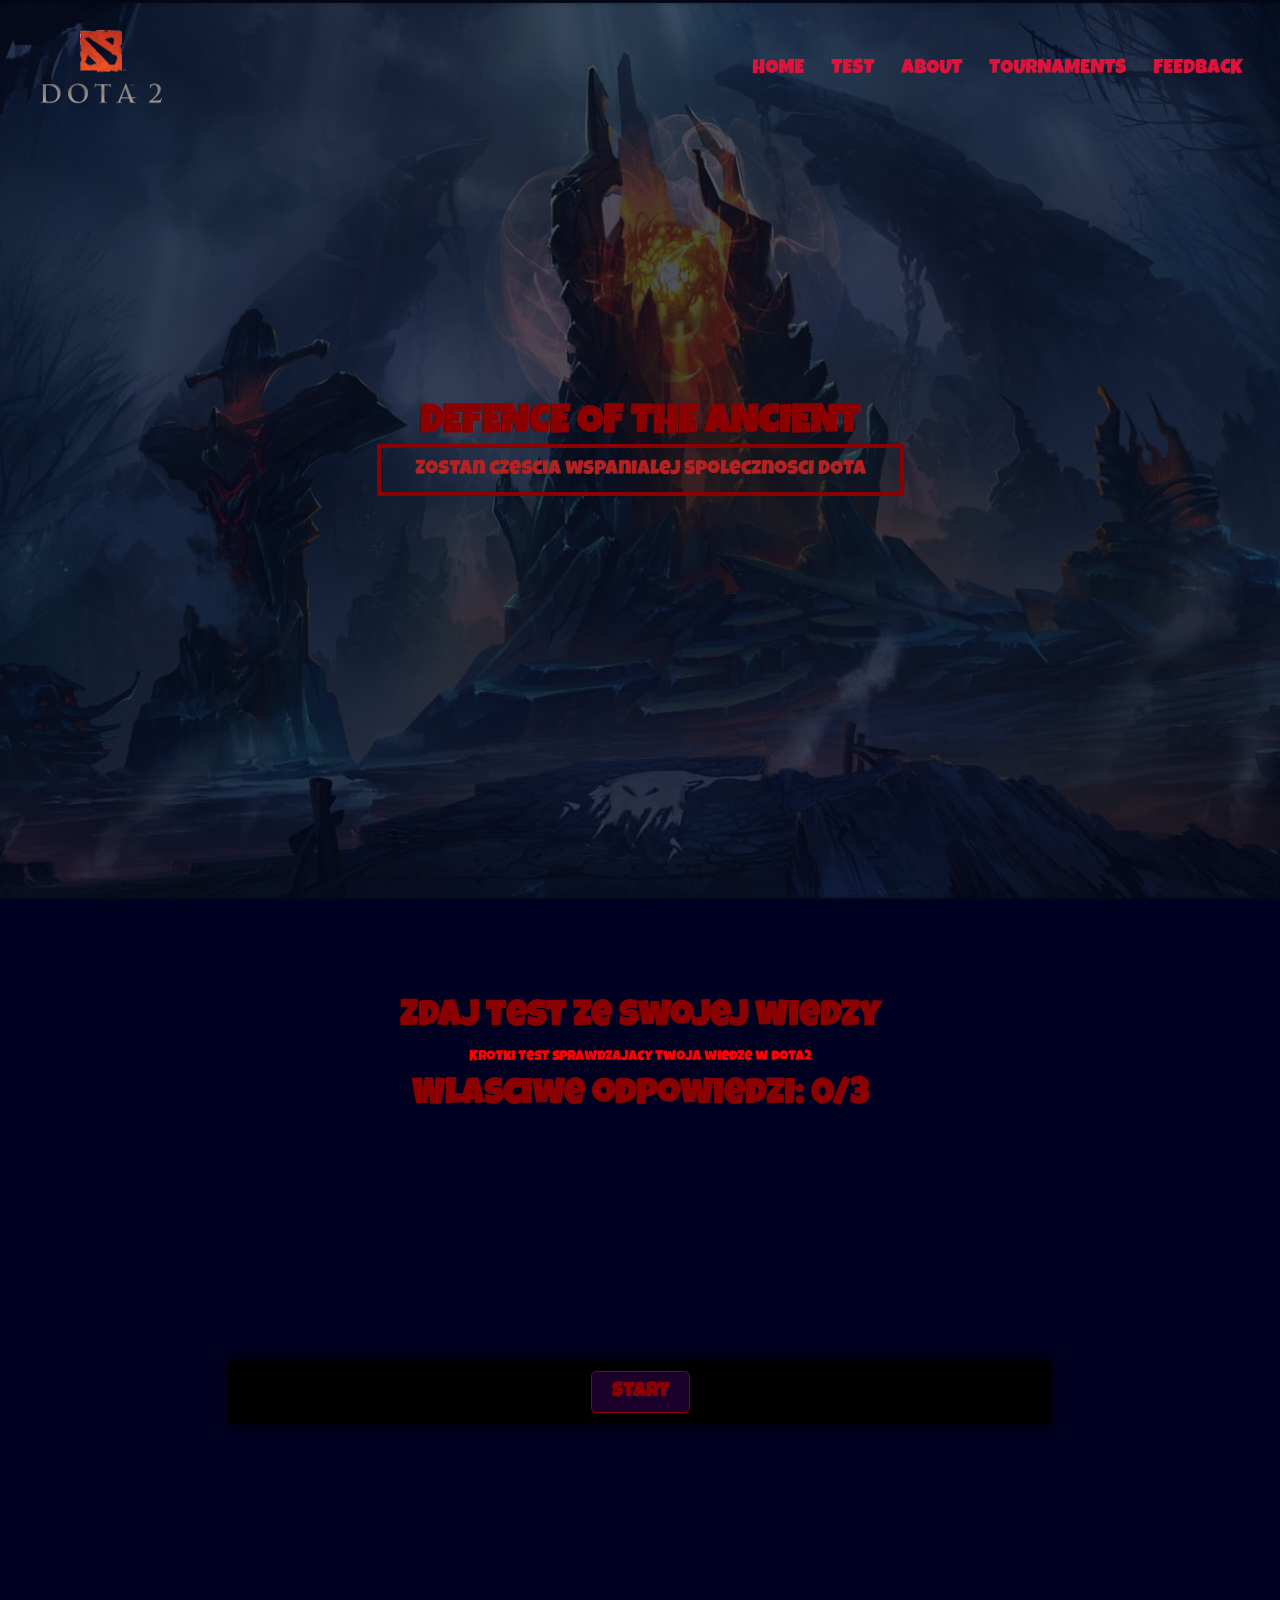
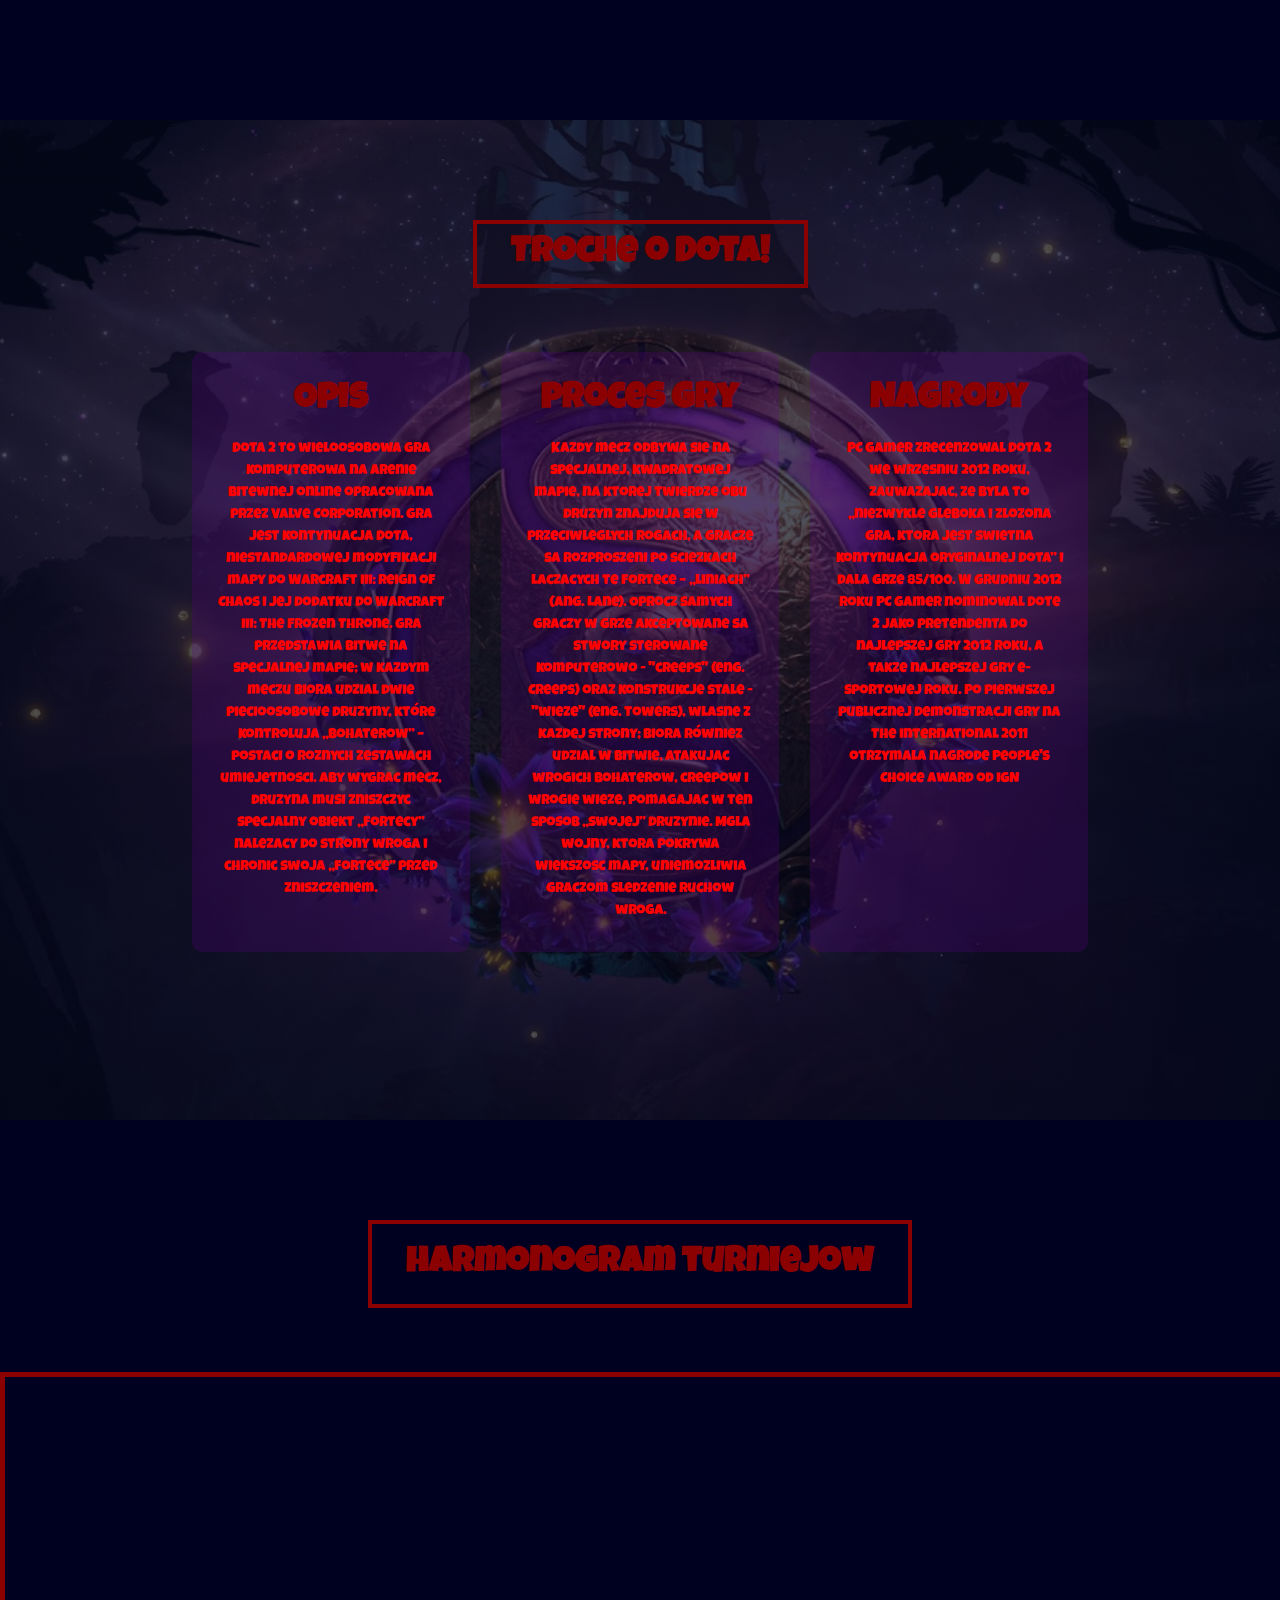
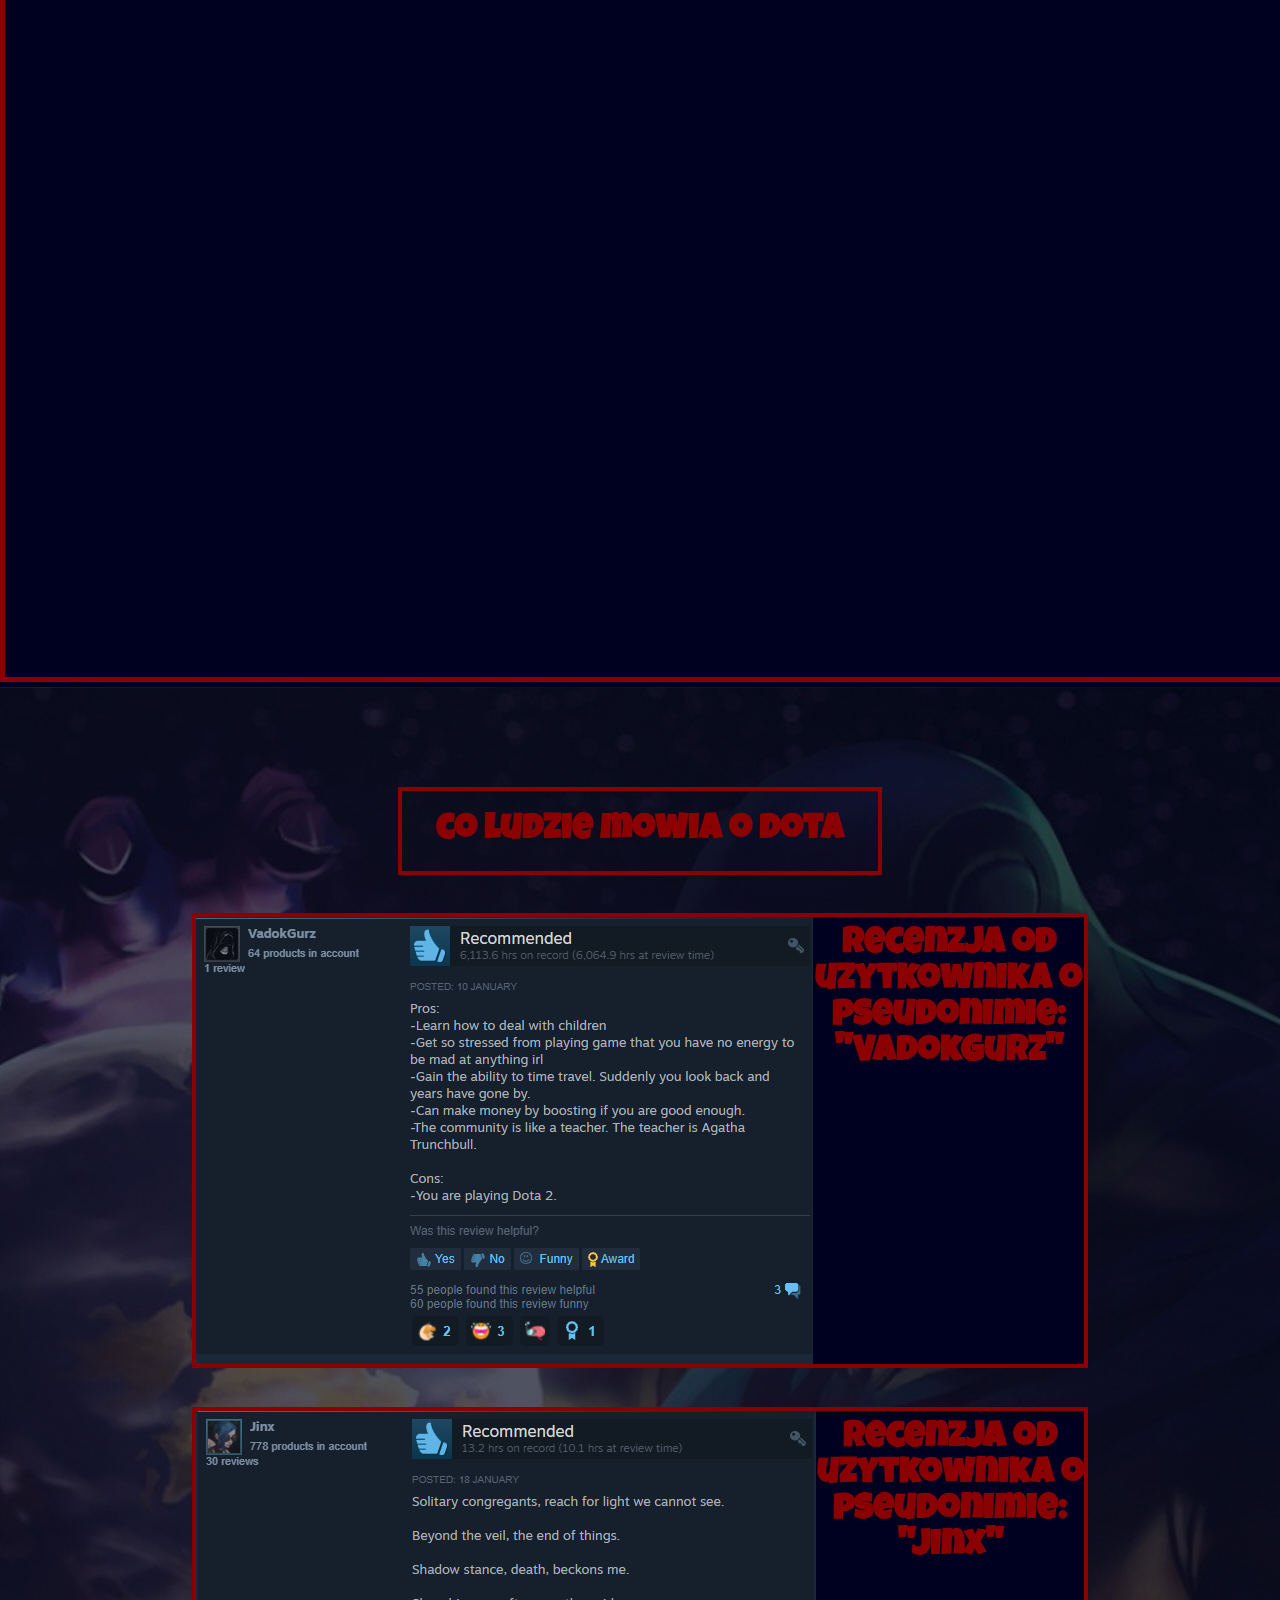
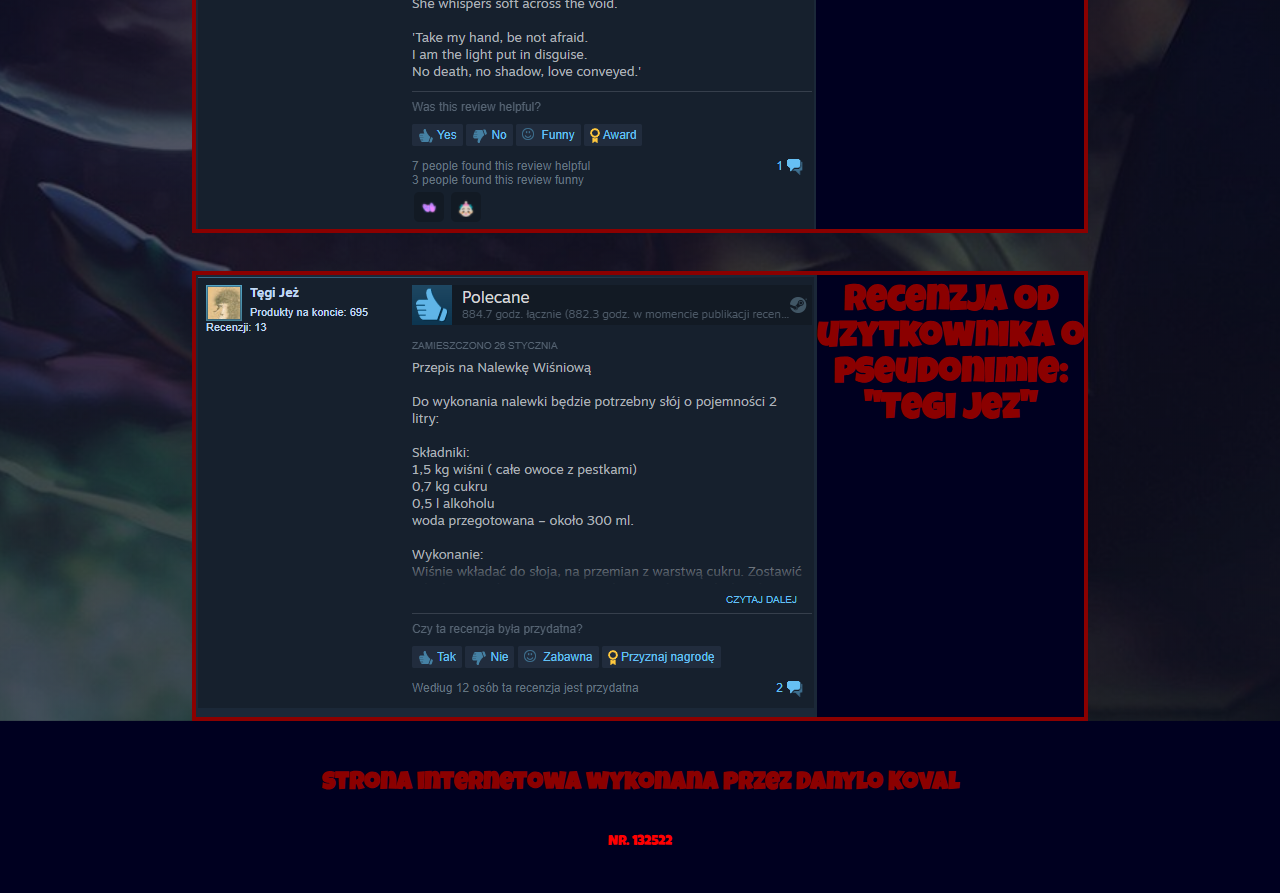
==== index.html @ 6c4fc389 "first commit" ====
<!DOCTYPE html>
<html>

<head>
    <meta name="viewport" content="width=device-width, initial-scale=1.0">
    <title>Dota 2</title>
    <link rel="stylesheet" href="styles.css">
    <link rel="preconnect" href="https://fonts.googleapis.com">
    <link rel="preconnect" href="https://fonts.gstatic.com" crossorigin>
    <link href="https://fonts.googleapis.com/css2?family=Luckiest+Guy&display=swap" rel="stylesheet">
    <link rel="icon" href="Images/favicon.ico" type="image/x-icon">
    <link rel="stylesheet" href="font-awesome-4.7.0\css\font-awesome.min.css">
    <script src="https://ajax.googleapis.com/ajax/libs/jquery/3.3.1/jquery.min.js"></script>
    <script>
    $(document).ready(function(){
    $("a").on('click', function(event) {
        if (this.hash !== "") {
        event.preventDefault();
        var hash = this.hash;
        $('html, body').animate({
            scrollTop: $(hash).offset().top
        }, 800, function(){
            window.location.hash = hash;
        });
        } 
    });
    });
</script>
</head>

<body>
    <section class="header">
        <nav>
            <a href="index.html"><img src="Images/DotaLogo.png"></a>
            <div class="nav-links" id="navLinks">
                <i class="fa fa-window-close-o" onclick="hideMenu()"></i>
                <ul>
                    <li><a href="">HOME</a></li>
                    <li><a href="#test">TEST</a></li>
                    <li><a href="#about">ABOUT</a></li>
                    <li><a href="#tournaments">TOURNAMENTS</a></li>
                    <li><a href="#feedback">FEEDBACK</a></li>
                </ul>
            </div>
            <i class="fa fa-bars" onclick="showMenu()"></i>
        </nav>

        <div class="text-box">
            <h1>DEFENCE OF THE ANCIENT</h1>
            <a href="https://store.steampowered.com/app/570/Dota_2/" class="hero-btn">Zostan czescia wspanialej spolecznosci DOTA</a>
        </div>

    </section>
    
    <!---test-->
    <section class="test" id = "test">
        <div class = "testText">
            <h1>Zdaj test ze swojej wiedzy</h1>
            <p>Krotki test sprawdzajacy Twoja wiedze w dota2</p>
        </div>
        <div class="score">
            <h1 id="right-answers">Wlasciwe odpowiedzi: 0/3 </h1>
        </div>
        <div class="container">
            <div id="question-container" class="hide">
                <div id="question" class="que">a</div>
                <div id="answer-buttons" class="btn-grid">
                    <button class="btn">Answer 1</button>
                    <button class="btn">Answer 2</button>
                    <button class="btn">Answer 3</button>
                    <button class="btn">Answer 4</button>
                </div>
            </div>
            <div class="controls">
                <button id="start-btn" class="start-btn btn">Start</button>
                <button id="next-btn" class="next-btn btn hide">Next</button>
            </div>
        </div>
       
        
        <script src="scriptTest.js"></script>
    </section>

    <!--About-->
    <section class = "about" id="about">
        <div class = "aboutHeader">
            <h1>Troche o Dota!</h1>
        </div>

        <div class = "row">
            <div class = "about-col">
                <h3>Opis</h3>
                <p>
                    Dota 2 to wieloosobowa gra komputerowa na arenie bitewnej online opracowana przez Valve Corporation. Gra jest kontynuacja DotA, niestandardowej modyfikacji mapy do Warcraft III: Reign of Chaos i jej dodatku do Warcraft III: The Frozen Throne. Gra przedstawia bitwe na specjalnej mapie; w kazdym meczu biora udzial dwie piecioosobowe druzyny, które kontroluja „bohaterow” – postaci o roznych zestawach umiejetnosci. Aby wygrac mecz, druzyna musi zniszczyc specjalny obiekt „fortecy” nalezacy do strony wroga i chronic swoja „fortece” przed zniszczeniem.
                </p>
            </div>
            <div class = "about-col">
                <h3>proces gry</h3>
                <p>
                    Kazdy mecz odbywa sie na specjalnej, kwadratowej mapie, na ktorej twierdze obu druzyn znajduja sie w przeciwleglych rogach, a gracze sa rozproszeni po sciezkach laczacych te fortece – „liniach” (ang. Lane). Oprocz samych graczy w grze akceptowane sa stwory sterowane komputerowo - "creeps" (eng. Creeps) oraz konstrukcje stale - "wieze" (eng. Towers), wlasne z kazdej strony; biora równiez udzial w bitwie, atakujac wrogich bohaterow, creepow i wrogie wieze, pomagajac w ten sposob „swojej” druzynie. Mgla wojny, ktora pokrywa wiekszosc mapy, uniemozliwia graczom sledzenie ruchow wroga.
                </p>
            </div>
            <div class = "about-col">
                <h3>Nagrody</h3>
                <p>
                    PC Gamer zrecenzowal Dota 2 we wrzesniu 2012 roku, zauwazajac, ze byla to „niezwykle gleboka i zlozona gra, ktora jest swietna kontynuacja oryginalnej DotA” i dala grze 85/100. W grudniu 2012 roku PC Gamer nominowal Dote 2 jako pretendenta do najlepszej gry 2012 roku, a takze najlepszej gry e-sportowej roku. Po pierwszej publicznej demonstracji gry na The International 2011 otrzymala nagrode People's Choice Award od IGN
                </p>
            </div>
        </div>
    </section>


    <!--TOURNAMENTS-->

    <section class = "tournaments" id = "tournaments">
        <div class = "tourFrame">
            <h3>harmonogram turniejow</h3>
        </div>
        <iframe src="https://www.gosugamers.net/dota2/tournaments" style="border: 5px solid darkred;" width="1400" height="900"></iframe>
    </section>


    <!--FEEDBACK-->

    <section class="feedback" id="feedback">
        <div class = "feedbackHeader">
            <h3>co ludzie mowia o dota</h3>
        </div>

        <div class = "back-col">
            <img src = "Images/Review1.png">
            <div>
                <h3>Recenzja od uzytkownika o pseudonimie: "VadokGurz"</h3>
            </div>
        </div>
        <div class = "back-col">
            <img src = "Images/Review2.png">
            <div>
                <h3>Recenzja od uzytkownika o pseudonimie: "Jinx"</h3>
            </div>
        </div>
        <div class = "back-col">
            <img src = "Images/Review3.png">
            <div>
                <h3>Recenzja od uzytkownika o pseudonimie: "Tegi Jez"</h3>
            </div>
        </div>
    </section>

    <!--FOOTER-->

    <section class = "footer">
        <h3>strona internetowa wykonana przez Danylo Koval</h3>
        <p>Nr. 132522</p>
    </section>

    <!-----JS close menu/open menu------>
    <script>

        var navLinks = document.getElementById("navLinks");
        function showMenu() {
            navLinks.style.right = "0";
        }
        function hideMenu() {
            navLinks.style.right = "-200px";
        }

    </script>

</body>

</html>
---- styles.css ----
*{
    margin:0;
    padding:0;
    font-family: 'Luckiest Guy', cursive;
}

/*HEADER SECTION*/

.header{
    min-height: 100vh;
    width: 100%;
    background-image: linear-gradient(rgba(4,9,30,0.7), rgba(4,9,30,0.7)), url(Images/Header.png);
    background-position: center;
    background-size: cover;
    position: relative;
 }

 nav{
     display: flex;
     padding: 2%;
     justify-content: space-between;
     align-items: center;
 }

 nav img{
     width: 150px;
 }

 .nav-links{
    flex: 1;
    text-align: right;
 }

 .nav-links ul li{
    list-style: none;
    display: inline-block;
    padding: 8px 12px;
    position: relative;
 }

 .nav-links ul li a{
     color: crimson;
     text-decoration: darkred;
     font-size: 20px;
 }

 .nav-links ul li::after{
     content:'';
     width: 0%;
     height: 2px;
     background: firebrick;
     display: block;
     margin: auto;
     transition: 0.7s;
 }

 .nav-links ul li:hover::after{
     width: 100%;
 }

 .text-box{
     width: 90%;
     color: firebrick;
     position: absolute;
     top: 50%;
     left: 50%;
     transform: translate(-50%, -50%);
     text-align: center;
 }

 .text-box h1{
    font-size: 40px;
 }

 .hero-btn{
     display: inline-block;
     text-decoration: none;
     color: firebrick;
     border: 4px solid darkred;
    padding: 12px 34px;
    font-size: 20px;
    background: transparent;
    position: relative;
    cursor: pointer;
 }

 .hero-btn:hover{
     border: 4px solid darkred;
     background: darkred;
     transition: 0.7s;
 }

nav .fa{
    display: none;
}

 @media(max-width: 700px){
     .text-box h1{
        font-size: 20px;
     }

     .nav-links ul li{
         display: block;
     }

     .nav-links{
         position: absolute;
         background: dimgrey;
         height: 100vh;
         width: 200px;
         top: 0;
         right: -200px;
         text-align: left;
         z-index: 2;
         transition: 1s;

     }
     nav .fa{
         display: block;
         color: black;
         margin: 10px;
         font-size: 22px;
         cursor: pointer;
     }

     .nav-links ul{
         padding: 15px;
     }
 }


/*Test SECTION*/

 .test{
     background-color: rgb(0, 0, 32);
    min-height: 80vh;
     width: 100%;
     margin: auto;
     text-align: center;
     padding-top: 100px;
     position: relative;
 }

 h1{
     font-size: 36px;
     font-weight: 600;
     color: darkred;
 }
 p{
     color: red;
     font-size: 14px;
     font-weight: 300;
     line-height: 22px;
     padding: 10px;
 }

test.correct{
    --hue:var(--hue-correct)
}
test.wrong{
    --hue:var(--hue-wrong)
}
 .container{
    top: 60%;
    left: 50%;
    position: absolute;
    transform: translate(-50%, -50%);
     width: 800px;
     max-width: 80%;
     background-color: black;
     border-radius: 5px;
     padding: 10px;
     box-shadow: 0 0 10px 2px;
 }

 .que{
     color: darkred;
 }

 .score{
    color: darkred;
    margin: 0 auto;
 }
 .btn-grid{
     display: grid;
     grid-template-columns: repeat(2, auto);
     gap: 10px;
     margin: 20px 0;
 }

 .btn{
     border: 1px solid darkred;
     background-color: rgb(28, 0, 44);
     border-radius: 5px;
     padding: 5px 10px;
     color: darkred;
     outline: none;
     cursor: pointer;
 }

 .btn:hover{
     border-color: darkred;
 }

 .start-btn, 
 .next-btn{
     font-size: 20px;
     font-weight: bold;
     padding: 10px 20px;
     cursor: pointer;
 }

 .controls{
     display: inline-block;
     justify-content: center;
     align-items: center;
 }

 .hide{
     display: none;
 }




/*ABOUT SECTION*/


 .about{
    min-height: 100vh;
    width: 100%;
    background-image: linear-gradient(rgba(4,9,30,0.7), rgba(4,9,30,0.7)), url(Images/Test.png);
    background-position: center;
    background-size: cover;
    position: relative;
    margin: auto;
    text-align: center;
    padding-top: 100px;
 }

 .aboutHeader{
    padding: 12px 34px;
    border: 4px solid darkred;
    display: inline-block;
    text-decoration: none;
 }

 h3{
     text-align: center;
    font-size: 36px;
    font-weight: 600;
    color: darkred;
    margin: 10px 0;
 }

 .row{
     margin-left: 15%;
     margin-right: 15%;
     margin-top: 5%;
     display: flex;
     justify-content: space-between;
 }

 .about-col{
     background-color: rgba(95, 0, 139, 0.226);
     flex-basis: 31%;
     border-radius: 10px;
     margin-bottom: 5%;
     padding: 20px 15px;
     box-sizing: border-box;
 }

 @media(max-width: 700px){
     .row{
         flex-direction: column;
     }
 }

 .tournaments{
    background-color: rgb(0, 0, 32);
     width: 100%;
     margin: auto;
     text-align: center;
     padding-top: 100px;
     position: relative;
 }

 .tourFrame{
     margin-bottom: 5%;
     padding: 12px 34px;
     border: 4px solid darkred;
     display: inline-block;
     text-decoration: none;
 }

 /*FEEDBACK*/

 .feedback{
    min-height: 100vh;
    width: 100%;
    background-image: linear-gradient(rgba(4,9,30,0.7), rgba(4,9,30,0.7)), url(Images/feeedback.png);
    background-position: center;
    background-size: cover;
    position: relative;
    margin: auto;
    text-align: center;
    padding-top: 100px;
 }

 .feedbackHeader{
    padding: 12px 34px;
    border: 4px solid darkred;
    display: inline-block;
    text-decoration: none;
 }

 .back-col{
     background-color: rgb(0, 0, 32);
    border: 4px solid darkred;
    text-align: center;
    margin-left: 15%;
    margin-right: 15%;
    margin-top: 3%;
    display: flex;
    justify-content: space-between;
 }

 @media(max-width: 700px){
     h3{
        font-size: 20px;
     }
     .back-col{
        flex-direction: column;
     }
    .back-col img{
        max-width: 100%;
        min-width: 300px;
        height: auto;
    }
 }

 /*FOOTER*/

 .footer{
     background-color: rgb(0, 0, 32);
     width: 100%;
     text-align: center;
     padding: 30px 0;
 }
 .footer h3{
     font-size: 25px;
     color: darkred;
     margin-bottom: 25px;
     margin-top: 20px;
     font-weight: 600;
 }
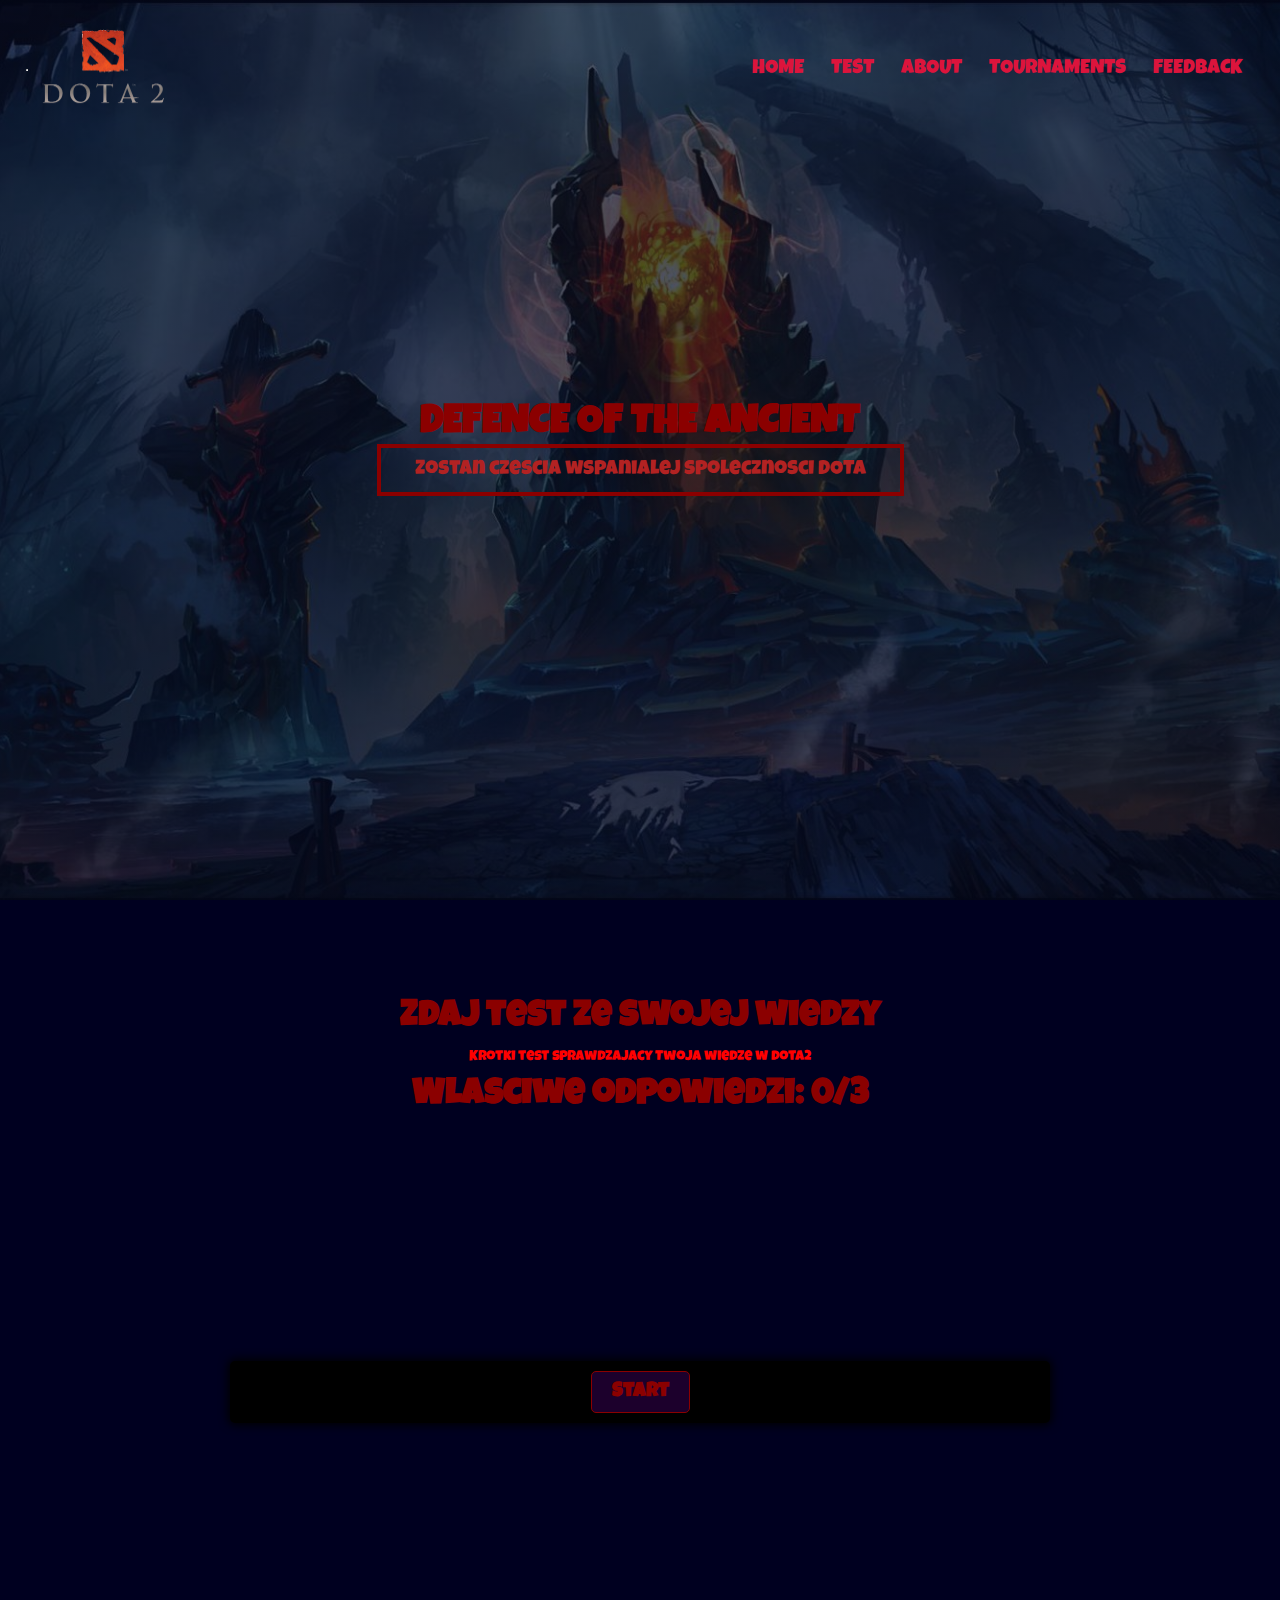
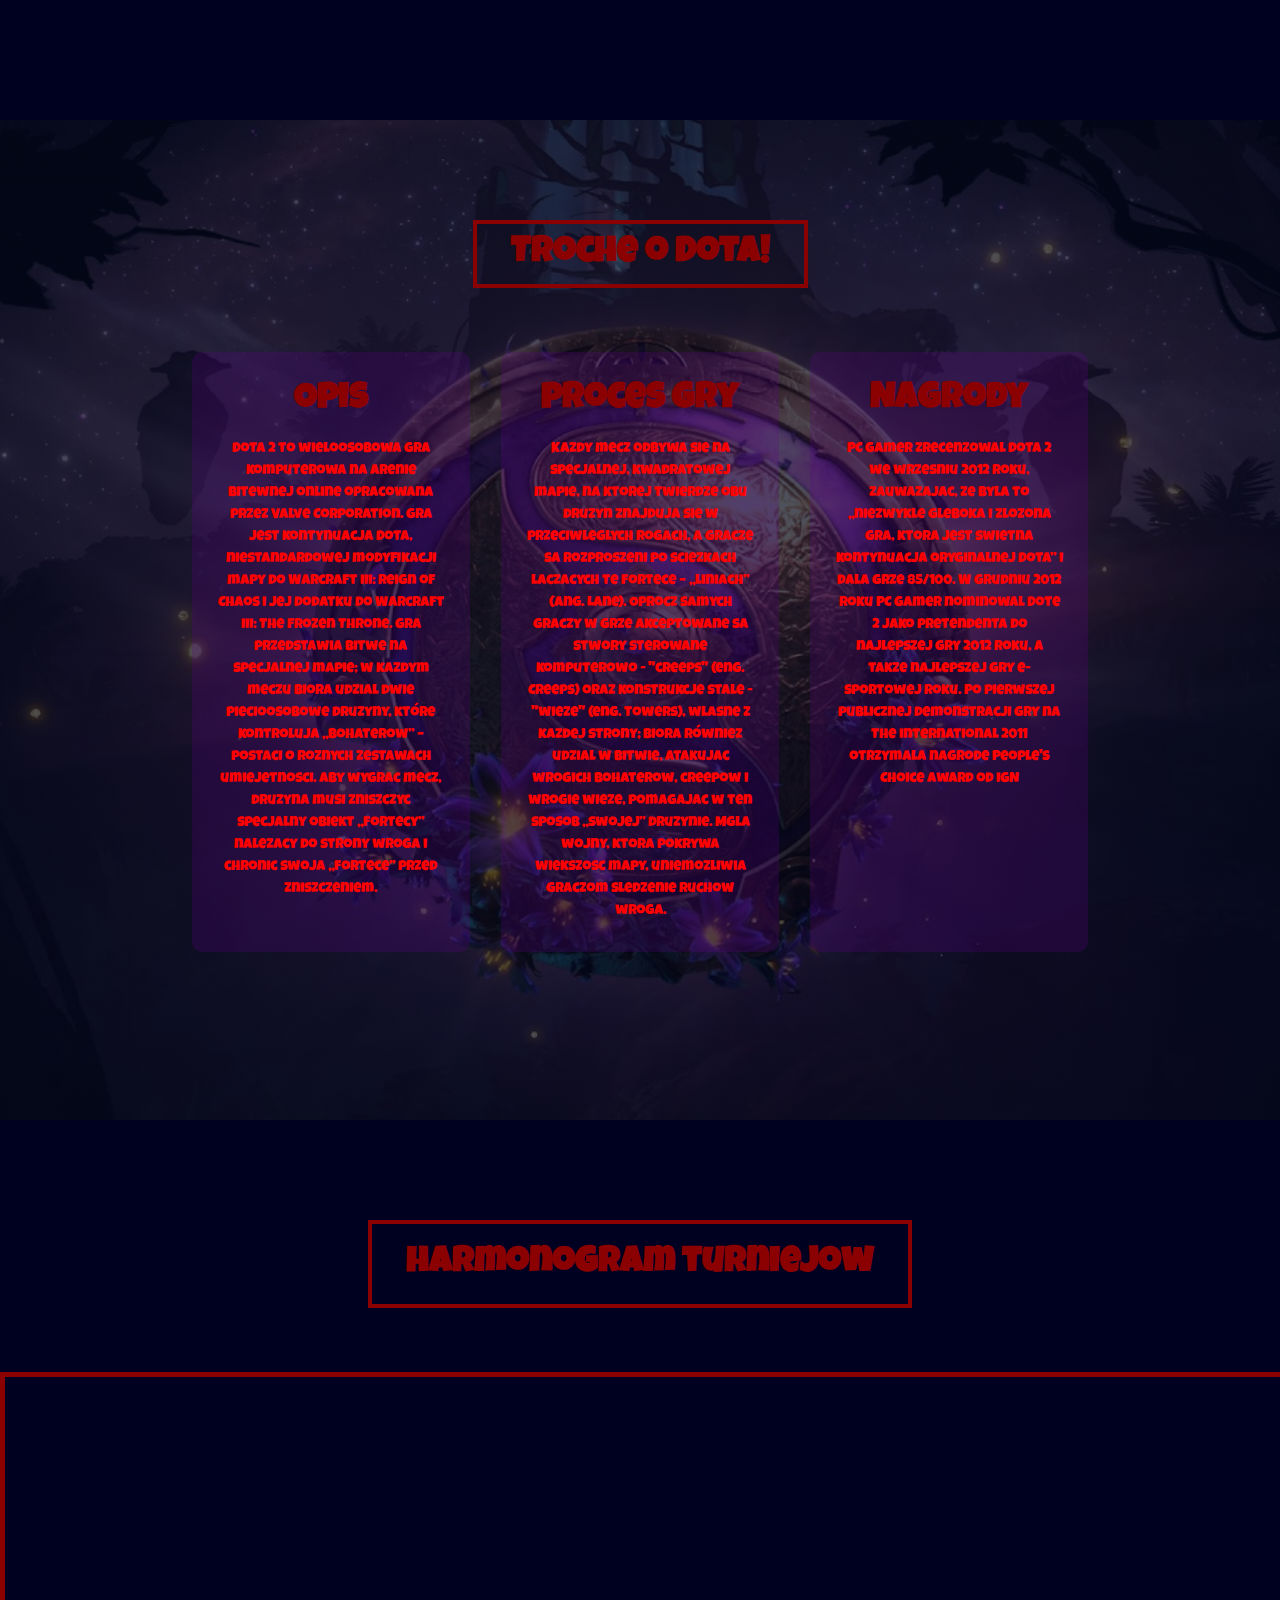
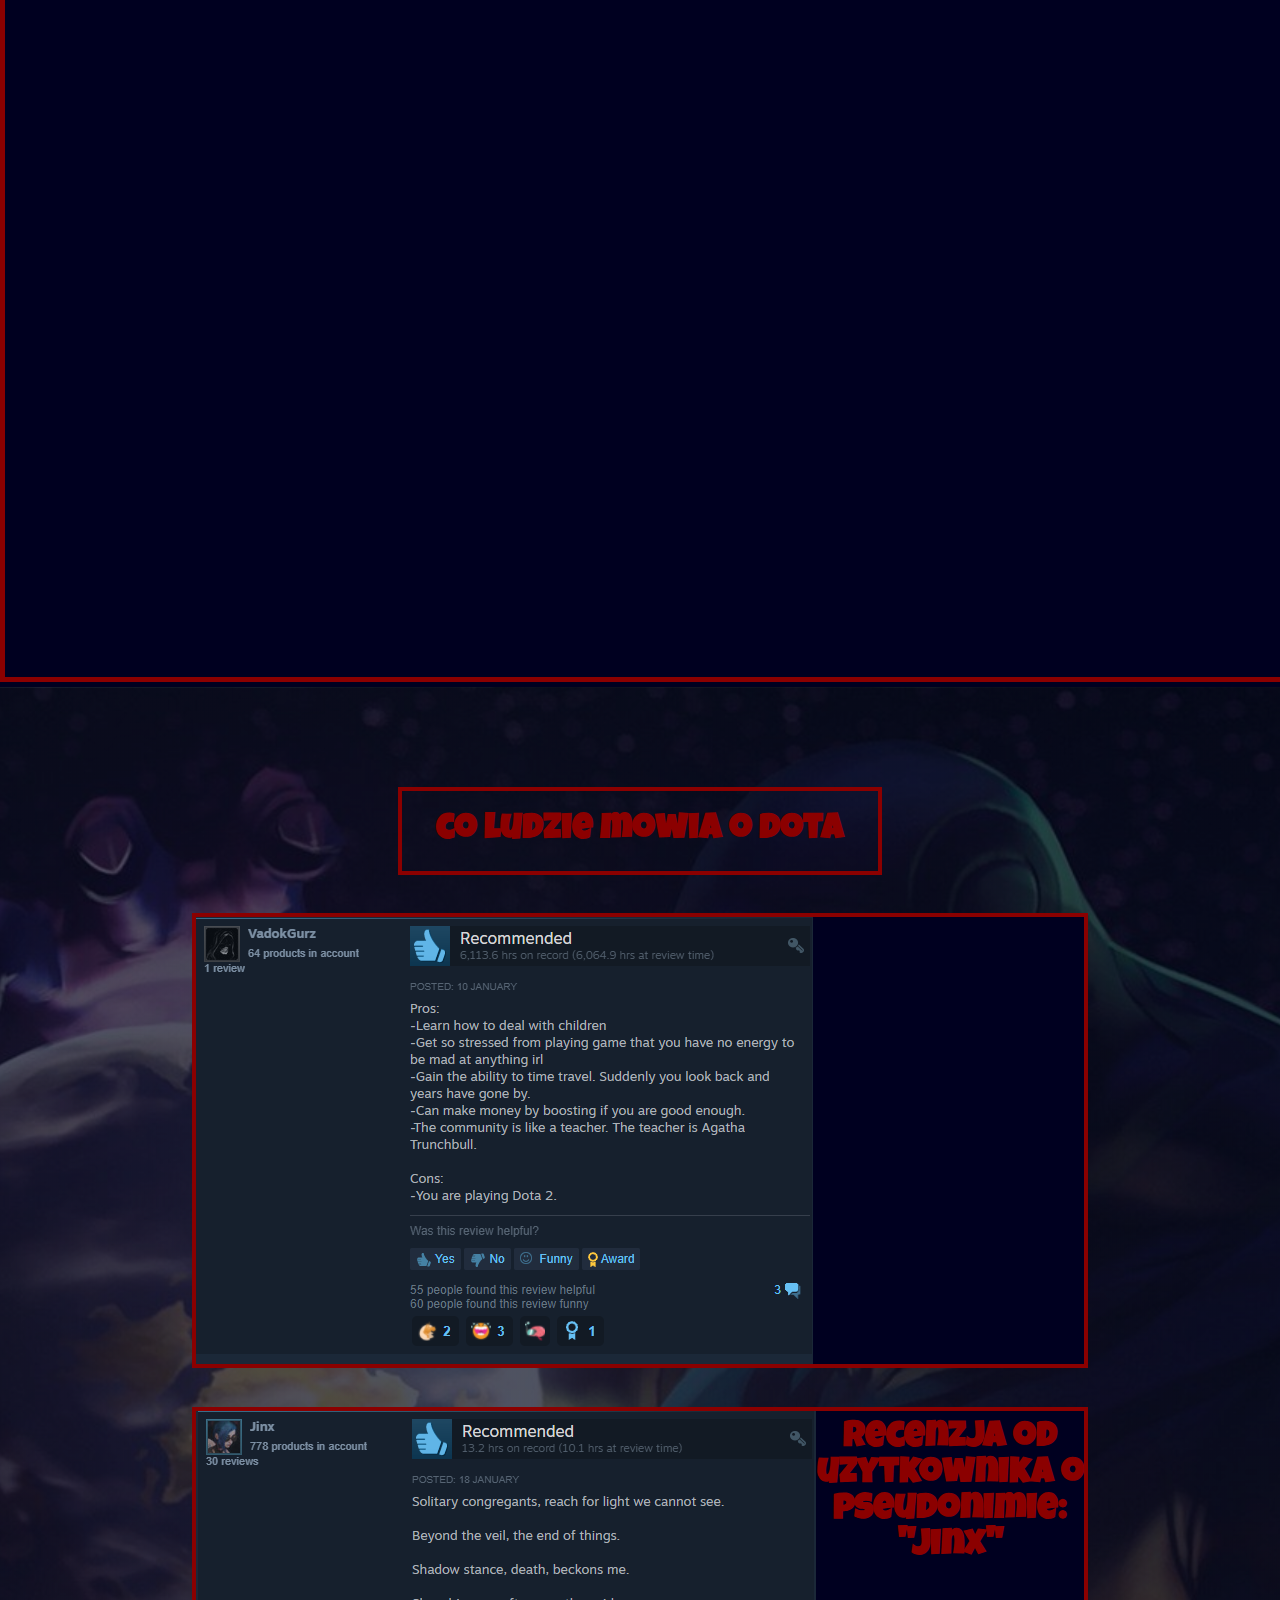
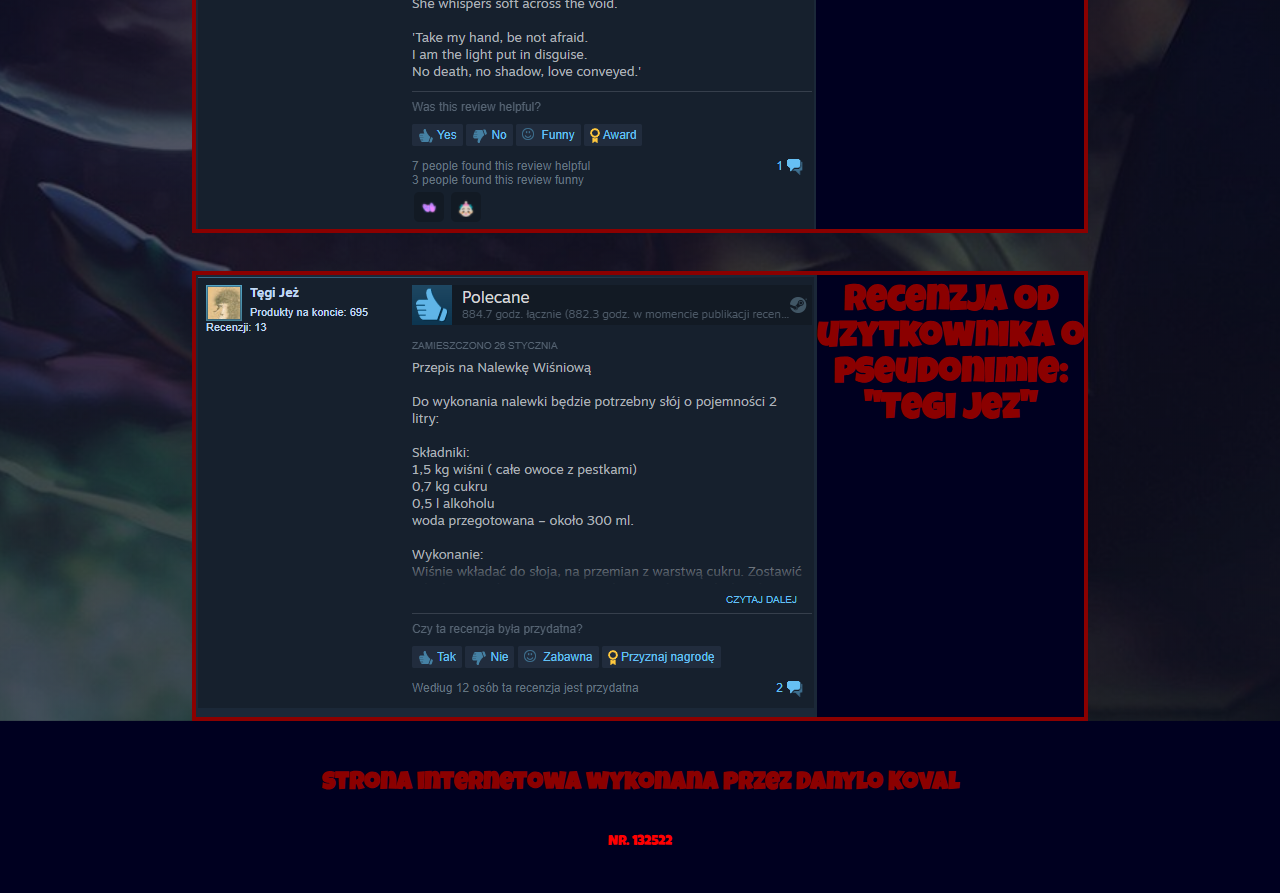
==== commit 310fa2c2: "keywords" ====
--- a/index.html
+++ b/index.html
@@ -3,6 +3,8 @@
 
 <head>
     <meta name="viewport" content="width=device-width, initial-scale=1.0">
+    <meta name="keywords" content="Dota2, Dota 2, dota 2 reddit, Steam, Gra, Pudge, Defense of the Ancient 2, Gabe Newell, GOSU, gosugamers, GOSU AI, dota 2 quiz">
+    <meta name="description" content="">
     <title>Dota 2</title>
     <link rel="stylesheet" href="styles.css">
     <link rel="preconnect" href="https://fonts.googleapis.com">
@@ -12,25 +14,38 @@
     <link rel="stylesheet" href="font-awesome-4.7.0\css\font-awesome.min.css">
     <script src="https://ajax.googleapis.com/ajax/libs/jquery/3.3.1/jquery.min.js"></script>
     <script>
-    $(document).ready(function(){
-    $("a").on('click', function(event) {
-        if (this.hash !== "") {
-        event.preventDefault();
-        var hash = this.hash;
-        $('html, body').animate({
-            scrollTop: $(hash).offset().top
-        }, 800, function(){
-            window.location.hash = hash;
+        $(document).ready(function() {
+            $("a").on('click', function(event) {
+                if (this.hash !== "") {
+                    event.preventDefault();
+                    var hash = this.hash;
+                    $('html, body').animate({
+                        scrollTop: $(hash).offset().top
+                    }, 800, function() {
+                        window.location.hash = hash;
+                    });
+                }
+            });
         });
-        } 
-    });
-    });
-</script>
+    </script>
+    <!-- Global site tag (gtag.js) - Google Analytics -->
+    <script async src="https://www.googletagmanager.com/gtag/js?id=G-BEG6XN73PK"></script>
+    <script>
+        window.dataLayer = window.dataLayer || [];
+
+        function gtag() {
+            dataLayer.push(arguments);
+        }
+        gtag('js', new Date());
+
+        gtag('config', 'G-BEG6XN73PK');
+    </script>
 </head>
 
 <body>
     <section class="header">
         <nav>
+            <hr>
             <a href="index.html"><img src="Images/DotaLogo.png"></a>
             <div class="nav-links" id="navLinks">
                 <i class="fa fa-window-close-o" onclick="hideMenu()"></i>
@@ -51,10 +66,10 @@
         </div>
 
     </section>
-    
+
     <!---test-->
-    <section class="test" id = "test">
-        <div class = "testText">
+    <section class="test" id="test">
+        <div class="testText">
             <h1>Zdaj test ze swojej wiedzy</h1>
             <p>Krotki test sprawdzajacy Twoja wiedze w dota2</p>
         </div>
@@ -76,34 +91,39 @@
                 <button id="next-btn" class="next-btn btn hide">Next</button>
             </div>
         </div>
-       
-        
+
+
         <script src="scriptTest.js"></script>
     </section>
 
     <!--About-->
-    <section class = "about" id="about">
-        <div class = "aboutHeader">
+    <section class="about" id="about">
+        <div class="aboutHeader">
             <h1>Troche o Dota!</h1>
         </div>
 
-        <div class = "row">
-            <div class = "about-col">
+        <div class="row">
+            <div class="about-col">
                 <h3>Opis</h3>
                 <p>
-                    Dota 2 to wieloosobowa gra komputerowa na arenie bitewnej online opracowana przez Valve Corporation. Gra jest kontynuacja DotA, niestandardowej modyfikacji mapy do Warcraft III: Reign of Chaos i jej dodatku do Warcraft III: The Frozen Throne. Gra przedstawia bitwe na specjalnej mapie; w kazdym meczu biora udzial dwie piecioosobowe druzyny, które kontroluja „bohaterow” – postaci o roznych zestawach umiejetnosci. Aby wygrac mecz, druzyna musi zniszczyc specjalny obiekt „fortecy” nalezacy do strony wroga i chronic swoja „fortece” przed zniszczeniem.
+                    Dota 2 to wieloosobowa gra komputerowa na arenie bitewnej online opracowana przez Valve Corporation. Gra jest kontynuacja DotA, niestandardowej modyfikacji mapy do Warcraft III: Reign of Chaos i jej dodatku do Warcraft III: The Frozen Throne. Gra przedstawia
+                    bitwe na specjalnej mapie; w kazdym meczu biora udzial dwie piecioosobowe druzyny, które kontroluja „bohaterow” – postaci o roznych zestawach umiejetnosci. Aby wygrac mecz, druzyna musi zniszczyc specjalny obiekt „fortecy” nalezacy
+                    do strony wroga i chronic swoja „fortece” przed zniszczeniem.
                 </p>
             </div>
-            <div class = "about-col">
+            <div class="about-col">
                 <h3>proces gry</h3>
                 <p>
-                    Kazdy mecz odbywa sie na specjalnej, kwadratowej mapie, na ktorej twierdze obu druzyn znajduja sie w przeciwleglych rogach, a gracze sa rozproszeni po sciezkach laczacych te fortece – „liniach” (ang. Lane). Oprocz samych graczy w grze akceptowane sa stwory sterowane komputerowo - "creeps" (eng. Creeps) oraz konstrukcje stale - "wieze" (eng. Towers), wlasne z kazdej strony; biora równiez udzial w bitwie, atakujac wrogich bohaterow, creepow i wrogie wieze, pomagajac w ten sposob „swojej” druzynie. Mgla wojny, ktora pokrywa wiekszosc mapy, uniemozliwia graczom sledzenie ruchow wroga.
+                    Kazdy mecz odbywa sie na specjalnej, kwadratowej mapie, na ktorej twierdze obu druzyn znajduja sie w przeciwleglych rogach, a gracze sa rozproszeni po sciezkach laczacych te fortece – „liniach” (ang. Lane). Oprocz samych graczy w grze akceptowane sa stwory
+                    sterowane komputerowo - "creeps" (eng. Creeps) oraz konstrukcje stale - "wieze" (eng. Towers), wlasne z kazdej strony; biora równiez udzial w bitwie, atakujac wrogich bohaterow, creepow i wrogie wieze, pomagajac w ten sposob „swojej”
+                    druzynie. Mgla wojny, ktora pokrywa wiekszosc mapy, uniemozliwia graczom sledzenie ruchow wroga.
                 </p>
             </div>
-            <div class = "about-col">
+            <div class="about-col">
                 <h3>Nagrody</h3>
                 <p>
-                    PC Gamer zrecenzowal Dota 2 we wrzesniu 2012 roku, zauwazajac, ze byla to „niezwykle gleboka i zlozona gra, ktora jest swietna kontynuacja oryginalnej DotA” i dala grze 85/100. W grudniu 2012 roku PC Gamer nominowal Dote 2 jako pretendenta do najlepszej gry 2012 roku, a takze najlepszej gry e-sportowej roku. Po pierwszej publicznej demonstracji gry na The International 2011 otrzymala nagrode People's Choice Award od IGN
+                    PC Gamer zrecenzowal Dota 2 we wrzesniu 2012 roku, zauwazajac, ze byla to „niezwykle gleboka i zlozona gra, ktora jest swietna kontynuacja oryginalnej DotA” i dala grze 85/100. W grudniu 2012 roku PC Gamer nominowal Dote 2 jako pretendenta do najlepszej
+                    gry 2012 roku, a takze najlepszej gry e-sportowej roku. Po pierwszej publicznej demonstracji gry na The International 2011 otrzymala nagrode People's Choice Award od IGN
                 </p>
             </div>
         </div>
@@ -112,8 +132,8 @@
 
     <!--TOURNAMENTS-->
 
-    <section class = "tournaments" id = "tournaments">
-        <div class = "tourFrame">
+    <section class="tournaments" id="tournaments">
+        <div class="tourFrame">
             <h3>harmonogram turniejow</h3>
         </div>
         <iframe src="https://www.gosugamers.net/dota2/tournaments" style="border: 5px solid darkred;" width="1400" height="900"></iframe>
@@ -123,24 +143,24 @@
     <!--FEEDBACK-->
 
     <section class="feedback" id="feedback">
-        <div class = "feedbackHeader">
+        <div class="feedbackHeader">
             <h3>co ludzie mowia o dota</h3>
         </div>
 
-        <div class = "back-col">
-            <img src = "Images/Review1.png">
-            <div>
+        <div class="back-col">
+            <img src="Images/Review1.png">
+            <!--<div>
                 <h3>Recenzja od uzytkownika o pseudonimie: "VadokGurz"</h3>
-            </div>
+            </div>-->
         </div>
-        <div class = "back-col">
-            <img src = "Images/Review2.png">
+        <div class="back-col">
+            <img src="Images/Review2.png">
             <div>
                 <h3>Recenzja od uzytkownika o pseudonimie: "Jinx"</h3>
             </div>
         </div>
-        <div class = "back-col">
-            <img src = "Images/Review3.png">
+        <div class="back-col">
+            <img src="Images/Review3.png">
             <div>
                 <h3>Recenzja od uzytkownika o pseudonimie: "Tegi Jez"</h3>
             </div>
@@ -149,22 +169,22 @@
 
     <!--FOOTER-->
 
-    <section class = "footer">
+    <section class="footer">
         <h3>strona internetowa wykonana przez Danylo Koval</h3>
         <p>Nr. 132522</p>
     </section>
 
     <!-----JS close menu/open menu------>
     <script>
+        var navLinks = document.getElementById("navLinks");
 
-        var navLinks = document.getElementById("navLinks");
         function showMenu() {
             navLinks.style.right = "0";
         }
+
         function hideMenu() {
             navLinks.style.right = "-200px";
         }
-
     </script>
 
 </body>
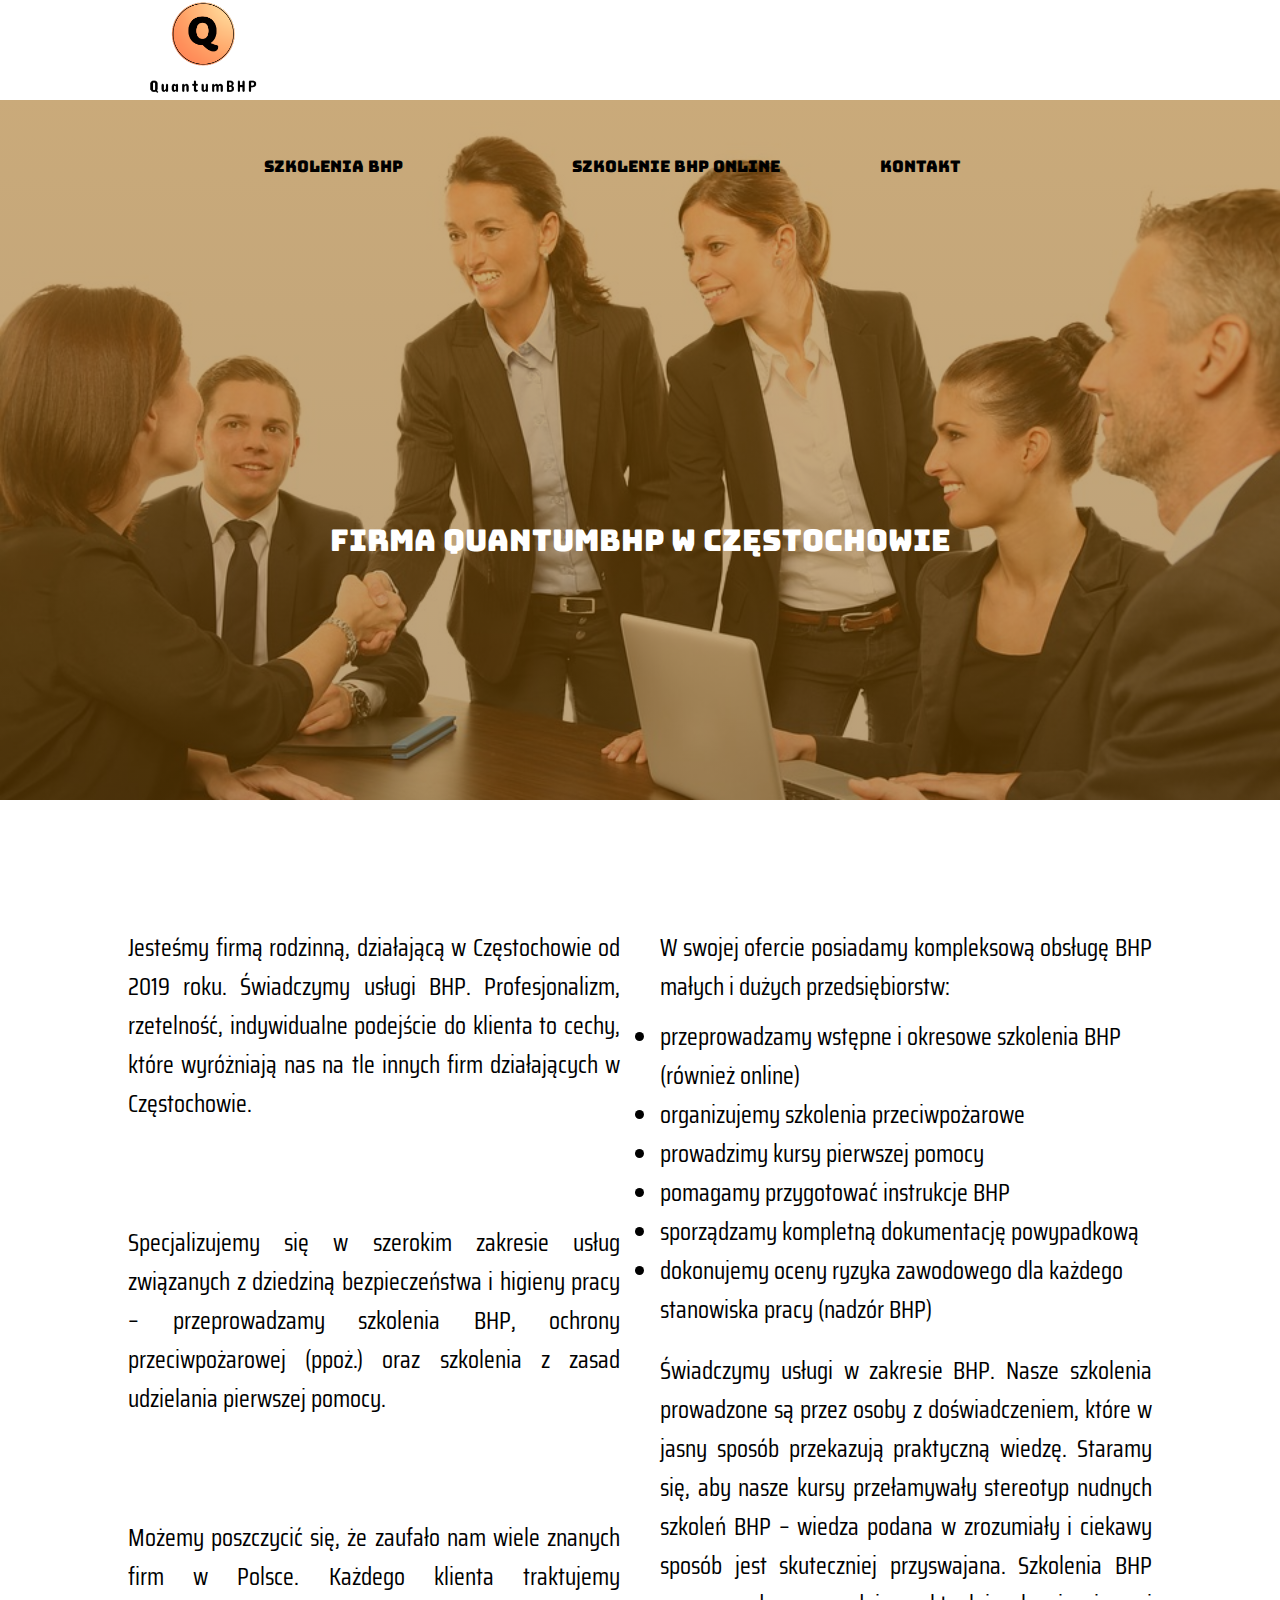
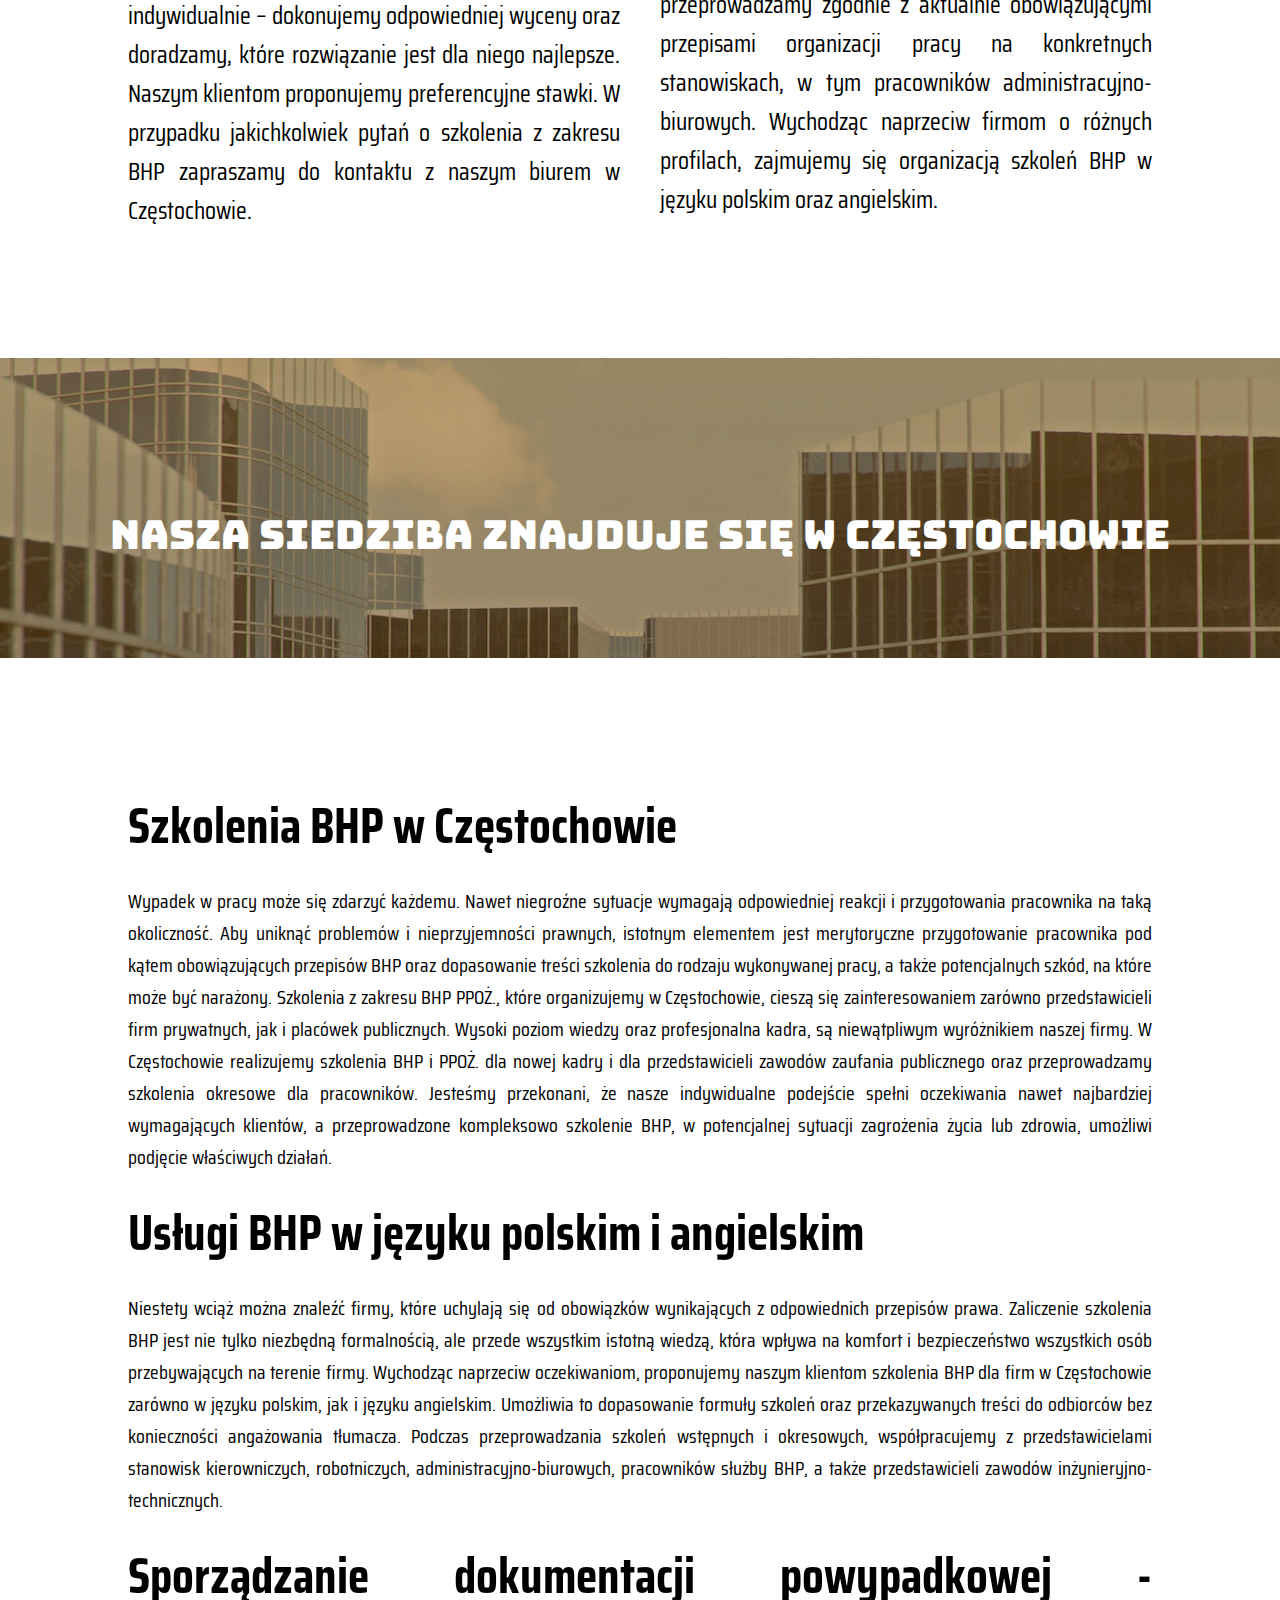
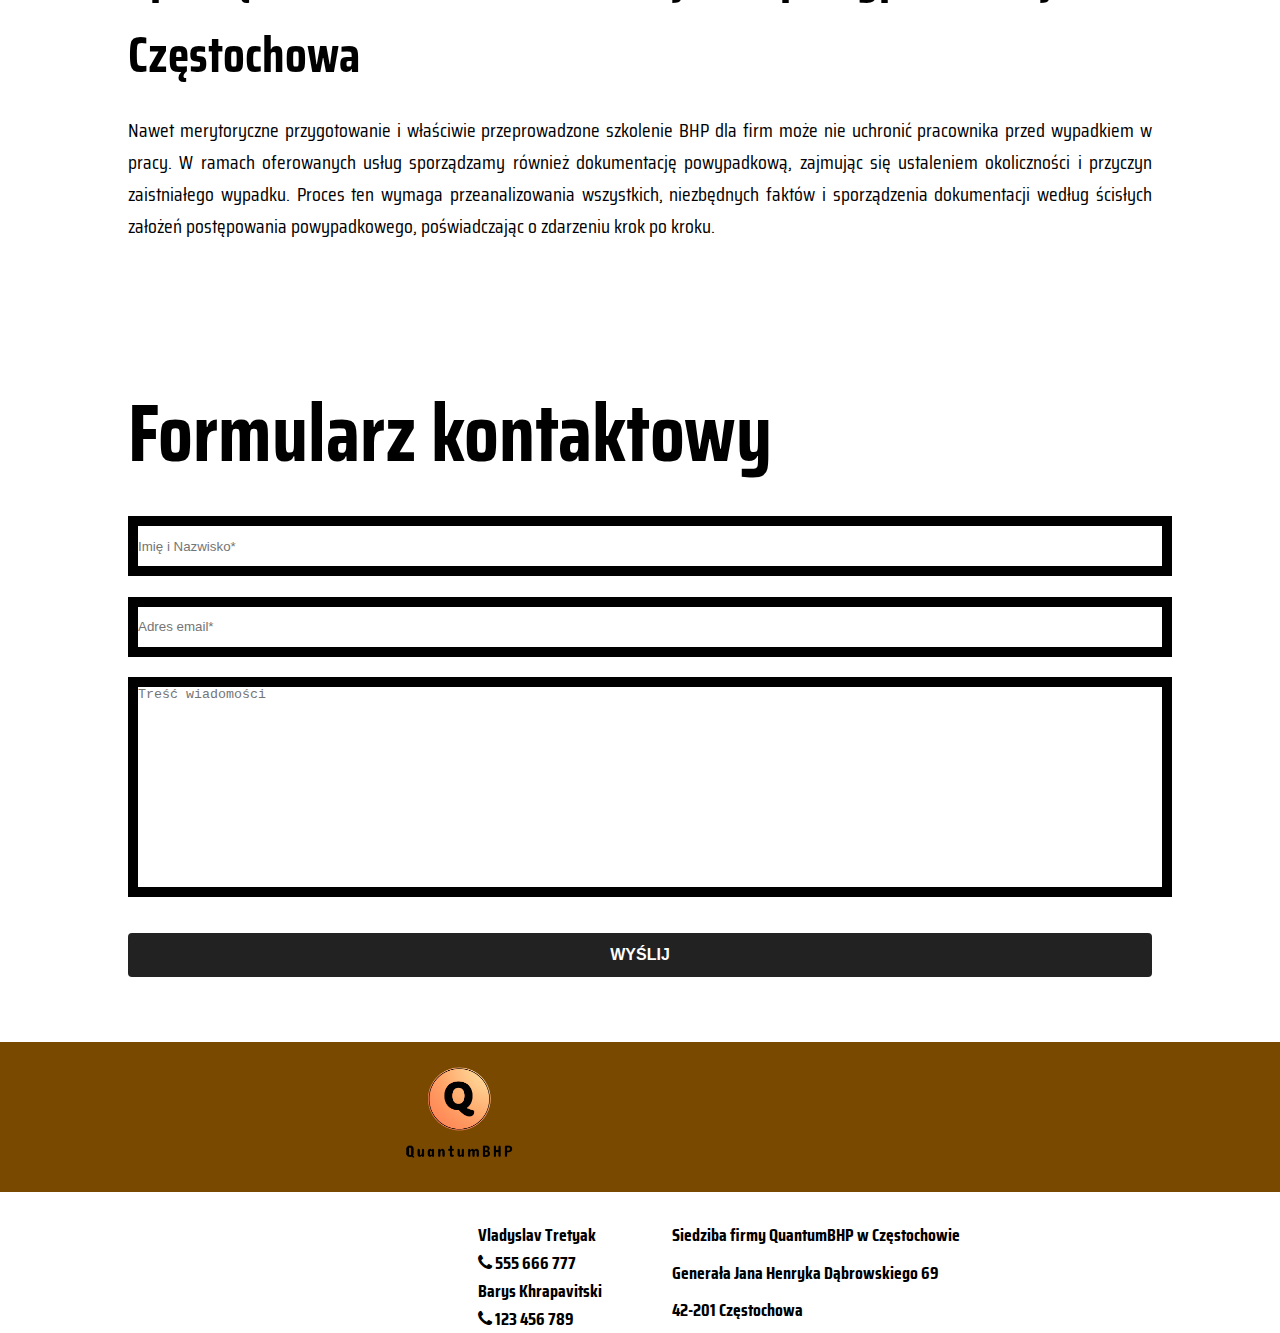
==== commit e11d1c64: "Done" ====
--- a/index.html
+++ b/index.html
@@ -2,191 +2,129 @@
 <html>
 
 <head>
-    <meta name="viewport" content="width=device-width, initial-scale=1.0">
-    <meta name="keywords" content="Dota2, Dota 2, dota 2 reddit, Steam, Gra, Pudge, Defense of the Ancient 2, Gabe Newell, GOSU, gosugamers, GOSU AI, dota 2 quiz">
-    <meta name="description" content="">
-    <title>Dota 2</title>
-    <link rel="stylesheet" href="styles.css">
+    <meta charset='utf-8'>
+    <meta http-equiv='X-UA-Compatible' content='IE=edge'>
+    <title>Page Title</title>
+    <meta name='viewport' content='width=device-width, initial-scale=1'>
+    <link rel='stylesheet' type='text/css' media='screen' href='main.css'>
     <link rel="preconnect" href="https://fonts.googleapis.com">
     <link rel="preconnect" href="https://fonts.gstatic.com" crossorigin>
-    <link href="https://fonts.googleapis.com/css2?family=Luckiest+Guy&display=swap" rel="stylesheet">
-    <link rel="icon" href="Images/favicon.ico" type="image/x-icon">
-    <link rel="stylesheet" href="font-awesome-4.7.0\css\font-awesome.min.css">
-    <script src="https://ajax.googleapis.com/ajax/libs/jquery/3.3.1/jquery.min.js"></script>
-    <script>
-        $(document).ready(function() {
-            $("a").on('click', function(event) {
-                if (this.hash !== "") {
-                    event.preventDefault();
-                    var hash = this.hash;
-                    $('html, body').animate({
-                        scrollTop: $(hash).offset().top
-                    }, 800, function() {
-                        window.location.hash = hash;
-                    });
-                }
-            });
-        });
-    </script>
-    <!-- Global site tag (gtag.js) - Google Analytics -->
-    <script async src="https://www.googletagmanager.com/gtag/js?id=G-BEG6XN73PK"></script>
-    <script>
-        window.dataLayer = window.dataLayer || [];
-
-        function gtag() {
-            dataLayer.push(arguments);
-        }
-        gtag('js', new Date());
-
-        gtag('config', 'G-BEG6XN73PK');
-    </script>
+    <link href="https://fonts.googleapis.com/css2?family=Bungee&display=swap" rel="stylesheet">
+    <link rel="preconnect" href="https://fonts.googleapis.com">
+    <link rel="preconnect" href="https://fonts.gstatic.com" crossorigin>
+    <link href="https://fonts.googleapis.com/css2?family=Saira+Condensed:wght@100&display=swap" rel="stylesheet">
+    <link rel="stylesheet" href="https://cdnjs.cloudflare.com/ajax/libs/font-awesome/4.7.0/css/font-awesome.min.css">
+    <script src='main.js'></script>
 </head>
 
 <body>
     <section class="header">
-        <nav>
-            <hr>
-            <a href="index.html"><img src="Images/DotaLogo.png"></a>
-            <div class="nav-links" id="navLinks">
-                <i class="fa fa-window-close-o" onclick="hideMenu()"></i>
-                <ul>
-                    <li><a href="">HOME</a></li>
-                    <li><a href="#test">TEST</a></li>
-                    <li><a href="#about">ABOUT</a></li>
-                    <li><a href="#tournaments">TOURNAMENTS</a></li>
-                    <li><a href="#feedback">FEEDBACK</a></li>
-                </ul>
+        <div class="wrapper">
+            <a href="index.html"><img src="Art/Logo.png" alt="logo"></a>
+            <div class="buttonWrapper">
+                <a href="szkol.html" target="_top">SZKOLENIA BHP</a>
+                <a href="online.html" target="_top">SZKOLENIE BHP ONLINE</a>
+                <a href="kontakt.html" target="_top">KONTAKT</a>
             </div>
-            <i class="fa fa-bars" onclick="showMenu()"></i>
-        </nav>
+        </div>
+    </section>
+    <section class="divide1">
+        <div class="centered">Firma QuantumBHP w Częstochowie</div>
+    </section>
 
-        <div class="text-box">
-            <h1>DEFENCE OF THE ANCIENT</h1>
-            <a href="https://store.steampowered.com/app/570/Dota_2/" class="hero-btn">Zostan czescia wspanialej spolecznosci DOTA</a>
+
+
+
+
+    <section class="paragraf1">
+        <div class="wrapper">
+            <div class="column1">
+
+                <p class="par1">
+                    Jesteśmy firmą rodzinną, działającą w Częstochowie od 2019 roku. Świadczymy usługi BHP. Profesjonalizm, rzetelność, indywidualne podejście do klienta to cechy, które wyróżniają nas na tle innych firm działających w Częstochowie.
+                </p>
+                <p class="par2">
+                    Specjalizujemy się w szerokim zakresie usług związanych z dziedziną bezpieczeństwa i higieny pracy – przeprowadzamy szkolenia BHP, ochrony przeciwpożarowej (ppoż.) oraz szkolenia z zasad udzielania pierwszej pomocy.
+                </p>
+                <p class="par3">
+                    Możemy poszczycić się, że zaufało nam wiele znanych firm w Polsce. Każdego klienta traktujemy indywidualnie – dokonujemy odpowiedniej wyceny oraz doradzamy, które rozwiązanie jest dla niego najlepsze. Naszym klientom proponujemy preferencyjne stawki.
+                    W przypadku jakichkolwiek pytań o szkolenia z zakresu BHP zapraszamy do kontaktu z naszym biurem w Częstochowie.
+                </p>
+            </div>
+            <div class="column2">
+                <p class="par4">
+                    W swojej ofercie posiadamy kompleksową obsługę BHP małych i dużych przedsiębiorstw:
+                    <ul>
+                        <li>przeprowadzamy wstępne i okresowe szkolenia BHP (również online)</li>
+                        <li>organizujemy szkolenia przeciwpożarowe</li>
+                        <li>prowadzimy kursy pierwszej pomocy</li>
+                        <li>pomagamy przygotować instrukcje BHP</li>
+                        <li>sporządzamy kompletną dokumentację powypadkową</li>
+                        <li>dokonujemy oceny ryzyka zawodowego dla każdego stanowiska pracy (nadzór BHP)</li>
+                    </ul>
+                </p>
+                <p class="par5">
+                    Świadczymy usługi w zakresie BHP. Nasze szkolenia prowadzone są przez osoby z doświadczeniem, które w jasny sposób przekazują praktyczną wiedzę. Staramy się, aby nasze kursy przełamywały stereotyp nudnych szkoleń BHP – wiedza podana w zrozumiały i ciekawy
+                    sposób jest skuteczniej przyswajana. Szkolenia BHP przeprowadzamy zgodnie z aktualnie obowiązującymi przepisami organizacji pracy na konkretnych stanowiskach, w tym pracowników administracyjno-biurowych. Wychodząc naprzeciw firmom
+                    o różnych profilach, zajmujemy się organizacją szkoleń BHP w języku polskim oraz angielskim.
+                </p>
+            </div>
         </div>
 
     </section>
 
-    <!---test-->
-    <section class="test" id="test">
-        <div class="testText">
-            <h1>Zdaj test ze swojej wiedzy</h1>
-            <p>Krotki test sprawdzajacy Twoja wiedze w dota2</p>
-        </div>
-        <div class="score">
-            <h1 id="right-answers">Wlasciwe odpowiedzi: 0/3 </h1>
-        </div>
-        <div class="container">
-            <div id="question-container" class="hide">
-                <div id="question" class="que">a</div>
-                <div id="answer-buttons" class="btn-grid">
-                    <button class="btn">Answer 1</button>
-                    <button class="btn">Answer 2</button>
-                    <button class="btn">Answer 3</button>
-                    <button class="btn">Answer 4</button>
-                </div>
-            </div>
-            <div class="controls">
-                <button id="start-btn" class="start-btn btn">Start</button>
-                <button id="next-btn" class="next-btn btn hide">Next</button>
-            </div>
-        </div>
-
-
-        <script src="scriptTest.js"></script>
+    <section class="divide2">
+        <div class="centered2">Nasza siedziba znajduje się w Częstochowie</div>
+    </section>
+    <section class="paragraf2">
+        <h1>Szkolenia BHP w Częstochowie</h1>
+        <p>Wypadek w pracy może się zdarzyć każdemu. Nawet niegroźne sytuacje wymagają odpowiedniej reakcji i przygotowania pracownika na taką okoliczność. Aby uniknąć problemów i nieprzyjemności prawnych, istotnym elementem jest merytoryczne przygotowanie
+            pracownika pod kątem obowiązujących przepisów BHP oraz dopasowanie treści szkolenia do rodzaju wykonywanej pracy, a także potencjalnych szkód, na które może być narażony. Szkolenia z zakresu BHP PPOŻ., które organizujemy w Częstochowie, cieszą
+            się zainteresowaniem zarówno przedstawicieli firm prywatnych, jak i placówek publicznych. Wysoki poziom wiedzy oraz profesjonalna kadra, są niewątpliwym wyróżnikiem naszej firmy. W Częstochowie realizujemy szkolenia BHP i PPOŻ. dla nowej kadry
+            i dla przedstawicieli zawodów zaufania publicznego oraz przeprowadzamy szkolenia okresowe dla pracowników. Jesteśmy przekonani, że nasze indywidualne podejście spełni oczekiwania nawet najbardziej wymagających klientów, a przeprowadzone kompleksowo
+            szkolenie BHP, w potencjalnej sytuacji zagrożenia życia lub zdrowia, umożliwi podjęcie właściwych działań.
+        </p>
+        <h1>Usługi BHP w języku polskim i angielskim</h1>
+        <p>
+            Niestety wciąż można znaleźć firmy, które uchylają się od obowiązków wynikających z odpowiednich przepisów prawa. Zaliczenie szkolenia BHP jest nie tylko niezbędną formalnością, ale przede wszystkim istotną wiedzą, która wpływa na komfort i bezpieczeństwo
+            wszystkich osób przebywających na terenie firmy. Wychodząc naprzeciw oczekiwaniom, proponujemy naszym klientom szkolenia BHP dla firm w Częstochowie zarówno w języku polskim, jak i języku angielskim. Umożliwia to dopasowanie formuły szkoleń
+            oraz przekazywanych treści do odbiorców bez konieczności angażowania tłumacza. Podczas przeprowadzania szkoleń wstępnych i okresowych, współpracujemy z przedstawicielami stanowisk kierowniczych, robotniczych, administracyjno-biurowych, pracowników
+            służby BHP, a także przedstawicieli zawodów inżynieryjno-technicznych.
+        </p>
+        <h1>Sporządzanie dokumentacji powypadkowej - Częstochowa</h1>
+        <p>
+            Nawet merytoryczne przygotowanie i właściwie przeprowadzone szkolenie BHP dla firm może nie uchronić pracownika przed wypadkiem w pracy. W ramach oferowanych usług sporządzamy również dokumentację powypadkową, zajmując się ustaleniem okoliczności i przyczyn
+            zaistniałego wypadku. Proces ten wymaga przeanalizowania wszystkich, niezbędnych faktów i sporządzenia dokumentacji według ścisłych założeń postępowania powypadkowego, poświadczając o zdarzeniu krok po kroku.
+        </p>
     </section>
 
-    <!--About-->
-    <section class="about" id="about">
-        <div class="aboutHeader">
-            <h1>Troche o Dota!</h1>
-        </div>
+    <section class="formular">
+        <h1>Formularz kontaktowy</h1>
+        <input type="text" placeholder="Imię i Nazwisko*" class="initialBox">
+        <input type="text" placeholder="Adres email*" class="emailBox">
+        <!-- <input type="text" placeholder="Treść wiadomości" class="textBox"> -->
+        <textarea id="freeform" name="freeform" rows="4" cols="50" placeholder="Treść wiadomości" class="textBox"></textarea>
+        <button type="button" onclick="alert('Wiadomośc wysłana')" class="sendButton">WYŚLIJ</button>
+    </section>
 
-        <div class="row">
-            <div class="about-col">
-                <h3>Opis</h3>
-                <p>
-                    Dota 2 to wieloosobowa gra komputerowa na arenie bitewnej online opracowana przez Valve Corporation. Gra jest kontynuacja DotA, niestandardowej modyfikacji mapy do Warcraft III: Reign of Chaos i jej dodatku do Warcraft III: The Frozen Throne. Gra przedstawia
-                    bitwe na specjalnej mapie; w kazdym meczu biora udzial dwie piecioosobowe druzyny, które kontroluja „bohaterow” – postaci o roznych zestawach umiejetnosci. Aby wygrac mecz, druzyna musi zniszczyc specjalny obiekt „fortecy” nalezacy
-                    do strony wroga i chronic swoja „fortece” przed zniszczeniem.
-                </p>
-            </div>
-            <div class="about-col">
-                <h3>proces gry</h3>
-                <p>
-                    Kazdy mecz odbywa sie na specjalnej, kwadratowej mapie, na ktorej twierdze obu druzyn znajduja sie w przeciwleglych rogach, a gracze sa rozproszeni po sciezkach laczacych te fortece – „liniach” (ang. Lane). Oprocz samych graczy w grze akceptowane sa stwory
-                    sterowane komputerowo - "creeps" (eng. Creeps) oraz konstrukcje stale - "wieze" (eng. Towers), wlasne z kazdej strony; biora równiez udzial w bitwie, atakujac wrogich bohaterow, creepow i wrogie wieze, pomagajac w ten sposob „swojej”
-                    druzynie. Mgla wojny, ktora pokrywa wiekszosc mapy, uniemozliwia graczom sledzenie ruchow wroga.
-                </p>
-            </div>
-            <div class="about-col">
-                <h3>Nagrody</h3>
-                <p>
-                    PC Gamer zrecenzowal Dota 2 we wrzesniu 2012 roku, zauwazajac, ze byla to „niezwykle gleboka i zlozona gra, ktora jest swietna kontynuacja oryginalnej DotA” i dala grze 85/100. W grudniu 2012 roku PC Gamer nominowal Dote 2 jako pretendenta do najlepszej
-                    gry 2012 roku, a takze najlepszej gry e-sportowej roku. Po pierwszej publicznej demonstracji gry na The International 2011 otrzymala nagrode People's Choice Award od IGN
-                </p>
+    <section class="Footer">
+        <div class="wrapperFoot">
+            <img src="Art/Logo.png" alt="logo">
+            <div class="infoWrapper">
+                <div class="firstColumn">
+                    <p>Vladyslav Tretyak</p>
+                    <p><i class="fa fa-phone"></i> 555 666 777</p>
+                    <p>Barys Khrapavitski</p>
+                    <p><i class="fa fa-phone"></i> 123 456 789</p>
+                </div>
+                <div class="secondColumn">
+                    <p>Siedziba firmy QuantumBHP w Częstochowie</p>
+                    <p>Generała Jana Henryka Dąbrowskiego 69</p>
+                    <p>42-201 Częstochowa</p>
+                </div>
             </div>
         </div>
     </section>
-
-
-    <!--TOURNAMENTS-->
-
-    <section class="tournaments" id="tournaments">
-        <div class="tourFrame">
-            <h3>harmonogram turniejow</h3>
-        </div>
-        <iframe src="https://www.gosugamers.net/dota2/tournaments" style="border: 5px solid darkred;" width="1400" height="900"></iframe>
-    </section>
-
-
-    <!--FEEDBACK-->
-
-    <section class="feedback" id="feedback">
-        <div class="feedbackHeader">
-            <h3>co ludzie mowia o dota</h3>
-        </div>
-
-        <div class="back-col">
-            <img src="Images/Review1.png">
-            <!--<div>
-                <h3>Recenzja od uzytkownika o pseudonimie: "VadokGurz"</h3>
-            </div>-->
-        </div>
-        <div class="back-col">
-            <img src="Images/Review2.png">
-            <div>
-                <h3>Recenzja od uzytkownika o pseudonimie: "Jinx"</h3>
-            </div>
-        </div>
-        <div class="back-col">
-            <img src="Images/Review3.png">
-            <div>
-                <h3>Recenzja od uzytkownika o pseudonimie: "Tegi Jez"</h3>
-            </div>
-        </div>
-    </section>
-
-    <!--FOOTER-->
-
-    <section class="footer">
-        <h3>strona internetowa wykonana przez Danylo Koval</h3>
-        <p>Nr. 132522</p>
-    </section>
-
-    <!-----JS close menu/open menu------>
-    <script>
-        var navLinks = document.getElementById("navLinks");
-
-        function showMenu() {
-            navLinks.style.right = "0";
-        }
-
-        function hideMenu() {
-            navLinks.style.right = "-200px";
-        }
-    </script>
-
 </body>
 
 </html>--- a/main.css
+++ b/main.css
@@ -0,0 +1,241 @@
+* {
+    padding: 0;
+    margin: 0;
+}
+
+.header {
+    width: 100%;
+    height: 100px;
+    box-shadow: 0 8px 6px -6px black;
+}
+
+.logo>.wrapper {
+    left: 10%;
+    right: 10%;
+}
+
+.wrapper>a>img {
+    margin-left: 10%;
+    margin-top: -28px;
+    height: 150px;
+    width: 150px;
+}
+
+.buttonWrapper {
+    display: grid;
+    grid-template-columns: 1fr 1fr 1fr;
+    grid-gap: 100px;
+    float: right;
+    margin-right: 15%;
+    margin-top: 30px;
+}
+
+.buttonWrapper>a {
+    text-decoration: none;
+    font-family: 'Bungee', cursive;
+    color: black;
+}
+
+.divide1 {
+    height: 700px;
+    background: linear-gradient(to top, #7a490085, #995c0085), url("Art/people-1979261_960_720.jpg");
+    background-size: cover;
+}
+
+.centered {
+    font-family: 'Bungee', cursive;
+    font-size: 30px;
+    color: white;
+    position: absolute;
+    top: 60%;
+    left: 50%;
+    transform: translate(-50%, -50%);
+}
+
+.paragraf1 {
+    margin-top: 10%;
+    margin-bottom: 10%;
+    width: 80%;
+    margin-left: auto;
+    margin-right: auto;
+}
+
+.paragraf1>.wrapper {
+    display: grid;
+    grid-template-columns: 1fr 1fr;
+    grid-gap: 40px;
+}
+
+.column1>p {
+    font-family: 'Saira Condensed', sans-serif;
+    font-size: 25px;
+    text-align: justify;
+}
+
+.column2>p {
+    font-family: 'Saira Condensed', sans-serif;
+    font-size: 25px;
+    text-align: justify;
+}
+
+.column1 {
+    display: grid;
+    grid-template-rows: auto auto auto;
+    grid-gap: 100px;
+}
+
+.column2 {
+    display: grid;
+    grid-template-rows: auto auto;
+}
+
+li {
+    font-family: 'Saira Condensed', sans-serif;
+    font-size: 25px;
+}
+
+.divide2 {
+    height: 300px;
+    background: linear-gradient(to top, #7a490085, #995c0085), url("Art/photo_2023-01-16_20-59-52.jpg");
+    background-size: cover;
+}
+
+.centered2 {
+    font-family: 'Bungee', cursive;
+    font-size: 40px;
+    color: white;
+    position: relative;
+    top: 50%;
+    text-align: center;
+}
+
+.paragraf2 {
+    margin-top: 10%;
+    margin-bottom: 10%;
+    width: 80%;
+    margin-left: auto;
+    margin-right: auto;
+    text-align: justify;
+}
+
+.paragraf2>h1 {
+    font-family: 'Saira Condensed', sans-serif;
+    font-size: 50px;
+    font-weight: bolder;
+}
+
+.paragraf2>p {
+    margin-top: 20px;
+    margin-bottom: 20px;
+    font-family: 'Saira Condensed', sans-serif;
+    font-size: 20px;
+}
+
+.formular {
+    font-family: 'Saira Condensed', sans-serif;
+    font-size: 40px;
+    margin-top: 10%;
+    margin-bottom: 10%;
+    width: 80%;
+    margin-left: auto;
+    margin-right: auto;
+}
+
+.initialBox {
+    margin-top: 2%;
+    width: 100%;
+    height: 40px;
+    border: 10px, solid;
+}
+
+.emailBox {
+    margin-top: 2%;
+    width: 100%;
+    height: 40px;
+    border: 10px, solid;
+}
+
+.textBox {
+    margin-top: 2%;
+    width: 100%;
+    height: 200px;
+    border: 10px, solid;
+    resize: none;
+}
+
+.sendButton {
+    background-color: #222;
+    border-radius: 4px;
+    border-style: none;
+    box-sizing: border-box;
+    color: #fff;
+    cursor: pointer;
+    display: inline-block;
+    font-family: "Farfetch Basis", "Helvetica Neue", Arial, sans-serif;
+    font-size: 16px;
+    font-weight: 700;
+    line-height: 1.5;
+    margin: 0;
+    max-width: none;
+    min-height: 44px;
+    min-width: 10px;
+    outline: none;
+    overflow: hidden;
+    padding: 9px 20px 8px;
+    position: relative;
+    text-align: center;
+    text-transform: none;
+    user-select: none;
+    -webkit-user-select: none;
+    touch-action: manipulation;
+    width: 100%;
+}
+
+.sendButton:hover,
+.sendButton:focus {
+    opacity: .75;
+}
+
+.Footer {
+    margin-top: -5%;
+    width: 100%;
+    height: 150px;
+    background-color: #7a4900;
+}
+
+.wrapperFoot {
+    left: 10%;
+    right: 10%;
+}
+
+.wrapperFoot>img {
+    margin-left: 30%;
+    margin-top: -5px;
+    height: 150px;
+    width: 150px;
+}
+
+.infoWrapper {
+    float: right;
+    margin-right: 25%;
+    margin-top: 30px;
+    display: grid;
+    grid-template-columns: auto auto;
+    grid-gap: 70px;
+}
+
+.firstColumn {
+    font-family: 'Saira Condensed', sans-serif;
+    font-weight: bolder;
+    font-size: 18px;
+    display: grid;
+    grid-template-rows: auto auto auto auto;
+}
+
+.secondColumn {
+    font-family: 'Saira Condensed', sans-serif;
+    font-weight: bolder;
+    display: grid;
+    grid-template-rows: auto auto auto;
+    font-size: 18px;
+}